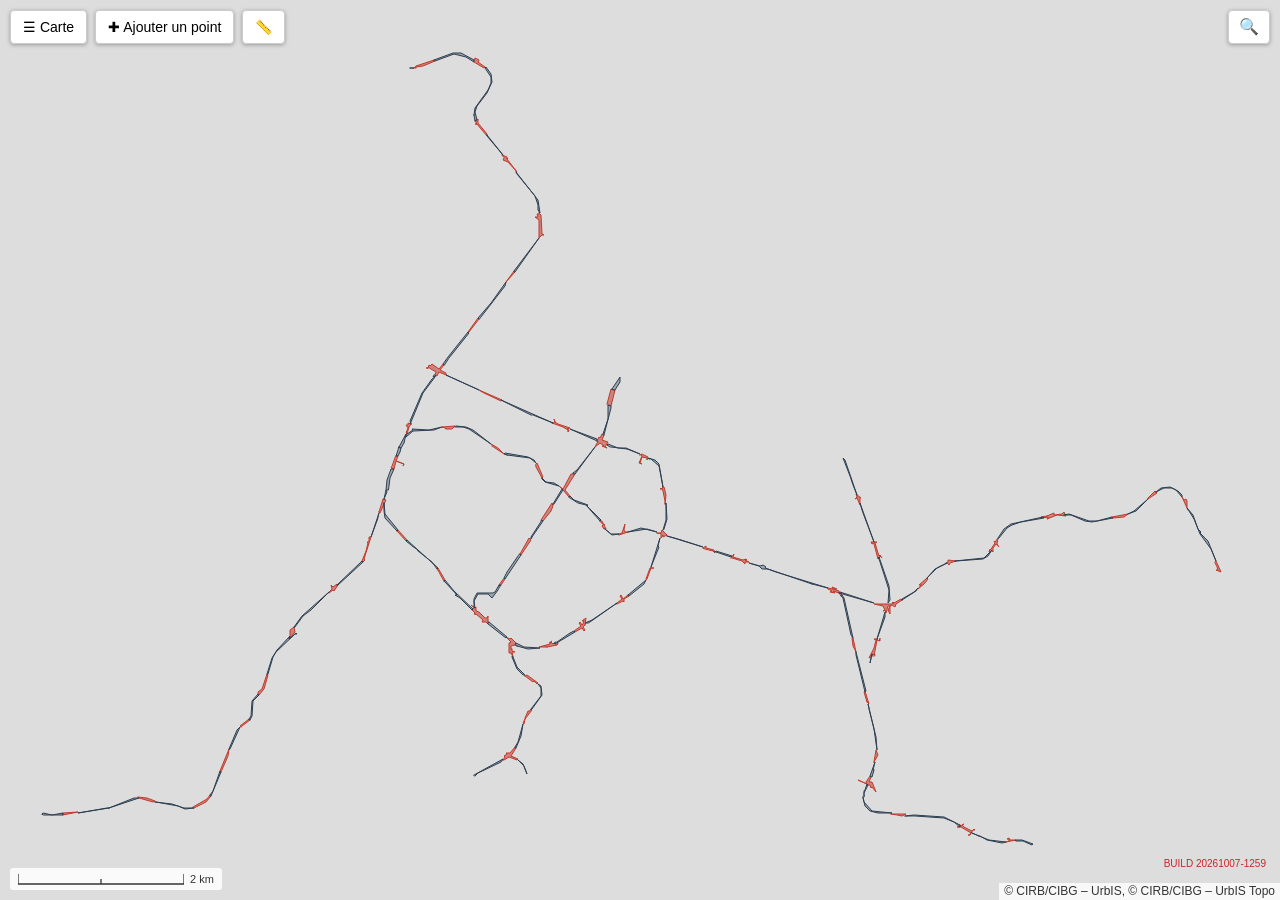
==== index.html @ cf0e4b1c "Configuration des services dans data/fonds-de-plan/ ; onglet « Données » ; README - data/fonds-de-pl" ====
<!DOCTYPE html>
<html lang="fr">
<head>
<meta charset="UTF-8" />
<meta name="viewport" content="width=device-width, initial-scale=1.0" />
<link rel="icon" href="data:," />
  <title>AMGT4CEM &ndash; Carte du réseau métro</title>

<link rel="stylesheet" href="./vendor/leaflet/leaflet.css" />
<link rel="stylesheet" href="./style.css" />
</head>
<body>

<div id="map"></div>

<!-- Barre d'outils principale -->
<div id="amgt-toolbar">
  <button id="amgt-menu-btn" class="amgt-btn" title="Fond de plan, couches, vue">
    ☰ Carte
  </button>
  <button id="amgt-add-point-btn" class="amgt-btn" title="Ajouter un point">
    ✚ Ajouter un point
  </button>
  <button id="amgt-measure-btn" class="amgt-btn" title="Mesurer un rayon : presser-glisser-relâcher">
    📏
  </button>
</div>

<!-- Sous "☰ Carte" (pas dans la barre d'outils, pour ne pas la faire
     déborder pendant l'affichage d'une mesure) : visible seulement le
     temps d'une mesure (measureTool.js, _hideDelayMs). -->
<button id="amgt-screenshot-btn" class="amgt-btn amgt-hidden" title="Enregistrer la capture de la mesure (image PNG)">
  💾
</button>

<!-- Menu : fond de plan, couches visibles, réinitialisation de la vue -->
<div id="amgt-map-menu" class="amgt-panel amgt-hidden">
  <h3>Fond de plan</h3>
  <button id="amgt-settings-btn" class="amgt-map-menu__settings-btn" title="Paramètres des sources de données">
    ⚙
  </button>
  <label class="amgt-radio-row">
    <input type="radio" name="amgt-basemap" value="urbis" checked /> UrbIS
  </label>
  <label class="amgt-radio-row">
    <input type="radio" name="amgt-basemap" value="bruciel" /> Orthophotos
  </label>

  <h3>Couches</h3>

  <div class="amgt-layer-row">
    <label class="amgt-checkbox-row">
      <input type="checkbox" id="amgt-layer-metro" checked /> Métro
    </label>
    <button type="button" class="amgt-opacity-toggle-btn" data-layer="metro" title="Régler l'opacité">
      <svg viewBox="0 0 16 16" width="16" height="16" aria-hidden="true">
        <line x1="1" y1="3" x2="15" y2="3" />
        <circle cx="5" cy="3" r="1.6" />
        <line x1="1" y1="8" x2="15" y2="8" />
        <circle cx="11" cy="8" r="1.6" />
        <line x1="1" y1="13" x2="15" y2="13" />
        <circle cx="7" cy="13" r="1.6" />
      </svg>
    </button>
  </div>
  <div class="amgt-opacity-slider-row amgt-hidden" data-layer="metro">
    <input type="range" min="0" max="100" value="100" class="amgt-opacity-slider" />
  </div>

  <div class="amgt-layer-row">
    <label class="amgt-checkbox-row">
      <input type="checkbox" id="amgt-layer-urbistopo" checked /> UrbIS Topo
    </label>
    <button type="button" class="amgt-opacity-toggle-btn" data-layer="urbistopo" title="Régler l'opacité">
      <svg viewBox="0 0 16 16" width="16" height="16" aria-hidden="true">
        <line x1="1" y1="3" x2="15" y2="3" />
        <circle cx="5" cy="3" r="1.6" />
        <line x1="1" y1="8" x2="15" y2="8" />
        <circle cx="11" cy="8" r="1.6" />
        <line x1="1" y1="13" x2="15" y2="13" />
        <circle cx="7" cy="13" r="1.6" />
      </svg>
    </button>
  </div>
  <div class="amgt-opacity-slider-row amgt-hidden" data-layer="urbistopo">
    <input type="range" min="0" max="100" value="100" class="amgt-opacity-slider" />
    <p class="amgt-topo-edit-hint">
      <a href="#" id="amgt-topo-edit-link">(modifier la sélection)</a>
    </p>
  </div>

  <div class="amgt-layer-row">
    <label class="amgt-checkbox-row">
      <input type="checkbox" id="amgt-layer-patrimoine" checked /> Plans patrimoine
    </label>
    <button type="button" class="amgt-opacity-toggle-btn" data-layer="patrimoine" title="Régler l'opacité">
      <svg viewBox="0 0 16 16" width="16" height="16" aria-hidden="true">
        <line x1="1" y1="3" x2="15" y2="3" />
        <circle cx="5" cy="3" r="1.6" />
        <line x1="1" y1="8" x2="15" y2="8" />
        <circle cx="11" cy="8" r="1.6" />
        <line x1="1" y1="13" x2="15" y2="13" />
        <circle cx="7" cy="13" r="1.6" />
      </svg>
    </button>
  </div>
  <div class="amgt-opacity-slider-row amgt-hidden" data-layer="patrimoine">
    <input type="range" min="0" max="100" value="100" class="amgt-opacity-slider" />
    <p class="amgt-topo-edit-hint">
      <a href="#" id="amgt-patrimoine-edit-link">(modifier la sélection)</a>
    </p>
  </div>

  <h3>Points métier</h3>

  <div class="amgt-layer-row">
    <label class="amgt-checkbox-row">
      <input type="checkbox" id="amgt-layer-points" checked /> Points métier
    </label>
    <button type="button" class="amgt-opacity-toggle-btn" data-layer="points" title="Régler l'opacité">
      <svg viewBox="0 0 16 16" width="16" height="16" aria-hidden="true">
        <line x1="1" y1="3" x2="15" y2="3" />
        <circle cx="5" cy="3" r="1.6" />
        <line x1="1" y1="8" x2="15" y2="8" />
        <circle cx="11" cy="8" r="1.6" />
        <line x1="1" y1="13" x2="15" y2="13" />
        <circle cx="7" cy="13" r="1.6" />
      </svg>
    </button>
  </div>
  <div class="amgt-opacity-slider-row amgt-hidden" data-layer="points">
    <input type="range" min="0" max="100" value="100" class="amgt-opacity-slider" />
  </div>

  <button id="amgt-reset-view-btn" class="amgt-link-btn" title="Revenir à l'emprise générale du réseau">
    ⤢ Réinitialiser la vue
  </button>
</div>

<!-- Fenêtre de paramètres (⚙), à onglets. Exclusive avec le menu ☰ Carte.
     Réservée aux administrateurs (mot de passe à venir, voir src/admin.js).
     Ce sont des paramètres GÉNÉRAUX : enregistrés sur le serveur, communs à
     tous les visiteurs — pas des réglages de l'appareil.
     1. Sources : adresses des services externes (UrbIS, orthophotos,
        géocodeur), à corriger si l'un d'eux change d'adresse.
     2. Serveur : communication avec le serveur d'enregistrement (relais).
     3. Données : modifications des données (nouveau shapefile,
        mode édition des étiquettes de planche). -->
<div id="amgt-settings-panel" class="amgt-hidden">
  <div class="amgt-tabs" role="tablist">
    <button type="button" class="amgt-tab amgt-tab--active" role="tab" data-tab="sources">Sources</button>
    <button type="button" class="amgt-tab" role="tab" data-tab="server">Serveur</button>
    <button type="button" class="amgt-tab" role="tab" data-tab="basemaps">Données</button>
  </div>

  <section class="amgt-tab-pane" data-pane="sources">
    <h3>Sources de données</h3>
    <p class="amgt-settings-hint">
      Paramètres généraux, enregistrés sur le serveur et communs à tous les
      visiteurs. À corriger uniquement si l'un de ces services externes change
      d'adresse.
    </p>

    <label class="amgt-settings-row">
      Fond UrbIS &mdash; URL du service WMS
      <input type="text" id="amgt-settings-urbis-url" />
    </label>
    <label class="amgt-settings-row">
      Fond UrbIS &mdash; nom de la couche
      <input type="text" id="amgt-settings-urbis-layers" />
    </label>
    <label class="amgt-settings-row">
      Orthophotos historiques (1935&ndash;1996) &mdash; URL du service WMS
      <input type="text" id="amgt-settings-bruciel-hist-url" />
    </label>
    <label class="amgt-settings-row">
      Orthophotos récentes (2004&ndash;2022) &mdash; URL du service WMS
      <input type="text" id="amgt-settings-bruciel-recent-url" />
    </label>
    <label class="amgt-settings-row">
      Orthophotos Flandre (2000&ndash;2025) &mdash; URL du service WMS
      <input type="text" id="amgt-settings-flandre-url" />
    </label>
    <label class="amgt-settings-row">
      Recherche d'adresses &mdash; URL du géocodeur
      <input type="text" id="amgt-settings-geocoder-url" />
    </label>

    <p id="amgt-settings-sources-status" class="amgt-settings-status" hidden></p>

    <div class="amgt-form-actions">
      <button id="amgt-settings-save" class="amgt-btn amgt-btn--primary">Enregistrer</button>
    </div>
  </section>

  <section class="amgt-tab-pane amgt-hidden" data-pane="server">
    <h3>Communication avec le serveur</h3>
    <p class="amgt-settings-hint">
      Paramètres généraux, enregistrés sur le serveur et communs à tous les
      visiteurs. Le serveur d'enregistrement (relais) écrit dans le dépôt les
      modifications faites dans l'application. Enregistrer ici envoie aussi
      les adresses de l'onglet Sources.
    </p>

    <label class="amgt-settings-row">
      Adresse du relais d'enregistrement
      <input type="text" id="amgt-settings-relay-url" placeholder="https://…workers.dev" autocomplete="off" />
    </label>
    <label class="amgt-settings-row">
      Code administrateur
      <input type="password" id="amgt-settings-admin-code" autocomplete="off" />
    </label>
    <p class="amgt-settings-hint">
      Le code administrateur n'est jamais enregistré : il n'est gardé que le
      temps de cet onglet du navigateur, pour s'identifier auprès du relais.
    </p>
    <p id="amgt-settings-relay-status" class="amgt-settings-status" hidden></p>

    <div class="amgt-form-actions">
      <button id="amgt-settings-relay-test" class="amgt-btn">Tester</button>
      <button id="amgt-settings-relay-save" class="amgt-btn amgt-btn--primary">Enregistrer</button>
    </div>
  </section>

  <section class="amgt-tab-pane amgt-hidden" data-pane="basemaps">
    <h3>Modifications des données</h3>
    <div class="amgt-settings-action">
      <button id="amgt-settings-edit-labels" class="amgt-btn amgt-btn--primary">✥ Mode édition</button>
      <p class="amgt-settings-hint">
        Affiche les couches « Plans d'ensemble » et « Numéros interstation » et
        active le mode édition des étiquettes (références de planche, numéros
        d'interstation) : survol = surbrillance, premier clic = sélection, second
        clic = modification. Le bouton « ✥ Mode édition » (en bas à droite)
        affiche l'aide et le suivi.
      </p>
    </div>

    <div class="amgt-settings-action">
      <button id="amgt-settings-load-shapefile" class="amgt-btn" disabled>Charger un nouveau shapefile…</button>
      <p class="amgt-settings-hint">À venir : remplacer les shapefiles de data/shapefile/ depuis l’application (nécessite l’enregistrement sur le serveur). Le chargement prendra <strong>un ou plusieurs fichiers du dossier</strong> du shapefile (.shp, .dbf, .shx, .prj, .cpg…), pas seulement le .shp.</p>
    </div>
  </section>
</div>

<!-- Recherche (station, tunnel, point métier) : remplace le contrôle de zoom
     Leaflet en haut à droite. Le zoom reste possible à la molette, au
     pincement et au double-clic. -->
<div id="amgt-search-box">
  <button id="amgt-search-toggle" class="amgt-btn amgt-btn--icon" title="Rechercher une station, un tunnel ou un point">
    🔍
  </button>
  <div id="amgt-search-panel" class="amgt-hidden">
    <input type="text" id="amgt-search-input" placeholder="Station, tunnel, point..." autocomplete="off" />
    <ul id="amgt-search-results"></ul>
  </div>
</div>

<!-- Échec de chargement des données (ex. ouverture en file:// sans serveur HTTP) : message rempli par app.js -->
<div id="amgt-load-error" class="amgt-banner amgt-hidden"></div>

<!-- Navigation temporelle orthophotos (visible uniquement quand ce fond est actif) -->
<div id="amgt-year-slider-bar" class="amgt-hidden">
  <button id="amgt-year-prev" class="amgt-chevron-btn" title="Année accessible précédente">‹</button>
  <button id="amgt-bruciel-year-label" type="button" disabled>&hellip;</button>
  <!-- Logo de l'entité dont l'orthophoto est affichée (voir mapMenu.js) -->
  <img id="amgt-source-logo" class="amgt-hidden" width="22" height="22" alt="" />
  <button id="amgt-year-next" class="amgt-chevron-btn" title="Année accessible suivante">›</button>
  <button id="amgt-year-latest" class="amgt-chevron-btn" title="Revenir à l'année la plus récente accessible">⏭</button>
</div>

<!-- Formulaire de création d'un point métier -->
<div id="amgt-point-form" class="amgt-hidden">
  <h3>Nouveau point</h3>
  <div class="amgt-form-row">
    <span>X Lambert :</span> <span id="amgt-form-x">-</span>
  </div>
  <div class="amgt-form-row">
    <span>Y Lambert :</span> <span id="amgt-form-y">-</span>
  </div>
  <div class="amgt-form-row">
    <label for="amgt-form-type">Type</label>
    <input type="text" id="amgt-form-type" placeholder="ex : ouvrage, défaut, capteur..." />
  </div>
  <div class="amgt-form-row">
    <label for="amgt-form-label">Libellé</label>
    <input type="text" id="amgt-form-label" placeholder="Nom / description courte" />
  </div>
  <div class="amgt-form-actions">
    <button id="amgt-form-cancel" class="amgt-btn">Annuler</button>
    <button id="amgt-form-confirm" class="amgt-btn amgt-btn--primary">Enregistrer</button>
  </div>
</div>

<!-- Sélecteur plein écran du catalogue UrbIS Topo (grouper par thème + recherche) -->
<div id="amgt-topo-picker" class="amgt-hidden amgt-fs-picker">
  <div class="amgt-fs-picker-header">
    <h2>Objets UrbIS Topo à afficher</h2>
    <div class="amgt-fs-picker-header-actions">
      <button id="amgt-topo-picker-save-default" class="amgt-btn amgt-btn--icon" title="Enregistrer mes préférences (sélection locale, propre à cet appareil)">
        💾
      </button>
      <button id="amgt-topo-picker-close" class="amgt-btn" title="Retour à la carte">✕ Fermer</button>
    </div>
  </div>
  <input
    type="text"
    id="amgt-topo-picker-search"
    class="amgt-fs-picker-search"
    placeholder="Rechercher un type d'objet..."
    autocomplete="off"
  />
  <div id="amgt-topo-picker-content" class="amgt-fs-picker-content"></div>
  <div id="amgt-topo-picker-default-bar"></div>
</div>

<!-- Sélecteur plein écran des couches "Plans patrimoine" (mêmes classes que
     le sélecteur UrbIS Topo ci-dessus, sans recherche : peu d'entrées) -->
<div id="amgt-patrimoine-picker" class="amgt-hidden amgt-fs-picker">
  <div class="amgt-fs-picker-header">
    <h2>Plans patrimoine à afficher</h2>
    <div class="amgt-fs-picker-header-actions">
      <button id="amgt-patrimoine-picker-save-default" class="amgt-btn amgt-btn--icon" title="Enregistrer mes préférences (sélection locale, propre à cet appareil)">
        💾
      </button>
      <button id="amgt-patrimoine-picker-close" class="amgt-btn" title="Retour à la carte">✕ Fermer</button>
    </div>
  </div>
  <div id="amgt-patrimoine-picker-content" class="amgt-fs-picker-content"></div>
  <div id="amgt-patrimoine-picker-default-bar"></div>
</div>

<script src="./vendor/leaflet/leaflet.js"></script>
<script src="./vendor/proj4/proj4.js"></script>
<script src="./vendor/proj4leaflet/proj4leaflet.js"></script>
<script src="./vendor/html2canvas/html2canvas.min.js"></script>

<script src="./config.js"></script>
<script src="./src/buildInfo.js"></script>
<script src="./catalogues/urbis-topo.js"></script>
<script src="./catalogues/plans-patrimoine.js"></script>
<script src="./src/admin.js"></script>
<script src="./src/services.js"></script>
<script src="./src/layerOpacityStore.js"></script>
<script src="./src/crs.js"></script>
<script src="./src/shpLoader.js"></script>
<script src="./src/referentiel.js"></script>
<script src="./src/scaledText.js"></script>
<script src="./src/peLabelAnchors.js"></script>
<script src="./src/interstation.js"></script>
<script src="./src/metroLayer.js"></script>
<script src="./src/pointsStore.js"></script>
<script src="./src/pointsLayer.js"></script>
<script src="./src/selectionStore.js"></script>
<script src="./src/pickerDefaultBar.js"></script>
<script src="./src/urbisTopoSelectionStore.js"></script>
<script src="./src/urbisTopoLayer.js"></script>
<script src="./src/urbisTopoPicker.js"></script>
<script src="./src/patrimoineSelectionStore.js"></script>
<script src="./src/patrimoineLayer.js"></script>
<script src="./src/patrimoinePicker.js"></script>
<script src="./src/addPointTool.js"></script>
<script src="./src/measureTool.js"></script>
<script src="./src/screenshotTool.js"></script>
<script src="./src/scaleControl.js"></script>
<script src="./src/buildInfoControl.js"></script>
<script src="./src/creditsLayout.js"></script>
<script src="./src/basemap.js"></script>
<script src="./src/mapMenu.js"></script>
<script src="./src/settingsPanel.js"></script>
<script src="./src/searchTool.js"></script>
<script src="./src/app.js"></script>
</body>
</html>
---- vendor/leaflet/leaflet.css ----
/* required styles */

.leaflet-pane,
.leaflet-tile,
.leaflet-marker-icon,
.leaflet-marker-shadow,
.leaflet-tile-container,
.leaflet-pane > svg,
.leaflet-pane > canvas,
.leaflet-zoom-box,
.leaflet-image-layer,
.leaflet-layer {
	position: absolute;
	left: 0;
	top: 0;
	}
.leaflet-container {
	overflow: hidden;
	}
.leaflet-tile,
.leaflet-marker-icon,
.leaflet-marker-shadow {
	-webkit-user-select: none;
	   -moz-user-select: none;
	        user-select: none;
	  -webkit-user-drag: none;
	}
/* Prevents IE11 from highlighting tiles in blue */
.leaflet-tile::selection {
	background: transparent;
}
/* Safari renders non-retina tile on retina better with this, but Chrome is worse */
.leaflet-safari .leaflet-tile {
	image-rendering: -webkit-optimize-contrast;
	}
/* hack that prevents hw layers "stretching" when loading new tiles */
.leaflet-safari .leaflet-tile-container {
	width: 1600px;
	height: 1600px;
	-webkit-transform-origin: 0 0;
	}
.leaflet-marker-icon,
.leaflet-marker-shadow {
	display: block;
	}
/* .leaflet-container svg: reset svg max-width decleration shipped in Joomla! (joomla.org) 3.x */
/* .leaflet-container img: map is broken in FF if you have max-width: 100% on tiles */
.leaflet-container .leaflet-overlay-pane svg {
	max-width: none !important;
	max-height: none !important;
	}
.leaflet-container .leaflet-marker-pane img,
.leaflet-container .leaflet-shadow-pane img,
.leaflet-container .leaflet-tile-pane img,
.leaflet-container img.leaflet-image-layer,
.leaflet-container .leaflet-tile {
	max-width: none !important;
	max-height: none !important;
	width: auto;
	padding: 0;
	}

.leaflet-container img.leaflet-tile {
	/* See: https://bugs.chromium.org/p/chromium/issues/detail?id=600120 */
	mix-blend-mode: plus-lighter;
}

.leaflet-container.leaflet-touch-zoom {
	-ms-touch-action: pan-x pan-y;
	touch-action: pan-x pan-y;
	}
.leaflet-container.leaflet-touch-drag {
	-ms-touch-action: pinch-zoom;
	/* Fallback for FF which doesn't support pinch-zoom */
	touch-action: none;
	touch-action: pinch-zoom;
}
.leaflet-container.leaflet-touch-drag.leaflet-touch-zoom {
	-ms-touch-action: none;
	touch-action: none;
}
.leaflet-container {
	-webkit-tap-highlight-color: transparent;
}
.leaflet-container a {
	-webkit-tap-highlight-color: rgba(51, 181, 229, 0.4);
}
.leaflet-tile {
	filter: inherit;
	visibility: hidden;
	}
.leaflet-tile-loaded {
	visibility: inherit;
	}
.leaflet-zoom-box {
	width: 0;
	height: 0;
	-moz-box-sizing: border-box;
	     box-sizing: border-box;
	z-index: 800;
	}
/* workaround for https://bugzilla.mozilla.org/show_bug.cgi?id=888319 */
.leaflet-overlay-pane svg {
	-moz-user-select: none;
	}

.leaflet-pane         { z-index: 400; }

.leaflet-tile-pane    { z-index: 200; }
.leaflet-overlay-pane { z-index: 400; }
.leaflet-shadow-pane  { z-index: 500; }
.leaflet-marker-pane  { z-index: 600; }
.leaflet-tooltip-pane   { z-index: 650; }
.leaflet-popup-pane   { z-index: 700; }

.leaflet-map-pane canvas { z-index: 100; }
.leaflet-map-pane svg    { z-index: 200; }

.leaflet-vml-shape {
	width: 1px;
	height: 1px;
	}
.lvml {
	behavior: url(#default#VML);
	display: inline-block;
	position: absolute;
	}


/* control positioning */

.leaflet-control {
	position: relative;
	z-index: 800;
	pointer-events: visiblePainted; /* IE 9-10 doesn't have auto */
	pointer-events: auto;
	}
.leaflet-top,
.leaflet-bottom {
	position: absolute;
	z-index: 1000;
	pointer-events: none;
	}
.leaflet-top {
	top: 0;
	}
.leaflet-right {
	right: 0;
	}
.leaflet-bottom {
	bottom: 0;
	}
.leaflet-left {
	left: 0;
	}
.leaflet-control {
	float: left;
	clear: both;
	}
.leaflet-right .leaflet-control {
	float: right;
	}
.leaflet-top .leaflet-control {
	margin-top: 10px;
	}
.leaflet-bottom .leaflet-control {
	margin-bottom: 10px;
	}
.leaflet-left .leaflet-control {
	margin-left: 10px;
	}
.leaflet-right .leaflet-control {
	margin-right: 10px;
	}


/* zoom and fade animations */

.leaflet-fade-anim .leaflet-popup {
	opacity: 0;
	-webkit-transition: opacity 0.2s linear;
	   -moz-transition: opacity 0.2s linear;
	        transition: opacity 0.2s linear;
	}
.leaflet-fade-anim .leaflet-map-pane .leaflet-popup {
	opacity: 1;
	}
.leaflet-zoom-animated {
	-webkit-transform-origin: 0 0;
	    -ms-transform-origin: 0 0;
	        transform-origin: 0 0;
	}
svg.leaflet-zoom-animated {
	will-change: transform;
}

.leaflet-zoom-anim .leaflet-zoom-animated {
	-webkit-transition: -webkit-transform 0.25s cubic-bezier(0,0,0.25,1);
	   -moz-transition:    -moz-transform 0.25s cubic-bezier(0,0,0.25,1);
	        transition:         transform 0.25s cubic-bezier(0,0,0.25,1);
	}
.leaflet-zoom-anim .leaflet-tile,
.leaflet-pan-anim .leaflet-tile {
	-webkit-transition: none;
	   -moz-transition: none;
	        transition: none;
	}

.leaflet-zoom-anim .leaflet-zoom-hide {
	visibility: hidden;
	}


/* cursors */

.leaflet-interactive {
	cursor: pointer;
	}
.leaflet-grab {
	cursor: -webkit-grab;
	cursor:    -moz-grab;
	cursor:         grab;
	}
.leaflet-crosshair,
.leaflet-crosshair .leaflet-interactive {
	cursor: crosshair;
	}
.leaflet-popup-pane,
.leaflet-control {
	cursor: auto;
	}
.leaflet-dragging .leaflet-grab,
.leaflet-dragging .leaflet-grab .leaflet-interactive,
.leaflet-dragging .leaflet-marker-draggable {
	cursor: move;
	cursor: -webkit-grabbing;
	cursor:    -moz-grabbing;
	cursor:         grabbing;
	}

/* marker & overlays interactivity */
.leaflet-marker-icon,
.leaflet-marker-shadow,
.leaflet-image-layer,
.leaflet-pane > svg path,
.leaflet-tile-container {
	pointer-events: none;
	}

.leaflet-marker-icon.leaflet-interactive,
.leaflet-image-layer.leaflet-interactive,
.leaflet-pane > svg path.leaflet-interactive,
svg.leaflet-image-layer.leaflet-interactive path {
	pointer-events: visiblePainted; /* IE 9-10 doesn't have auto */
	pointer-events: auto;
	}

/* visual tweaks */

.leaflet-container {
	background: #ddd;
	outline-offset: 1px;
	}
.leaflet-container a {
	color: #0078A8;
	}
.leaflet-zoom-box {
	border: 2px dotted #38f;
	background: rgba(255,255,255,0.5);
	}


/* general typography */
.leaflet-container {
	font-family: "Helvetica Neue", Arial, Helvetica, sans-serif;
	font-size: 12px;
	font-size: 0.75rem;
	line-height: 1.5;
	}


/* general toolbar styles */

.leaflet-bar {
	box-shadow: 0 1px 5px rgba(0,0,0,0.65);
	border-radius: 4px;
	}
.leaflet-bar a {
	background-color: #fff;
	border-bottom: 1px solid #ccc;
	width: 26px;
	height: 26px;
	line-height: 26px;
	display: block;
	text-align: center;
	text-decoration: none;
	color: black;
	}
.leaflet-bar a,
.leaflet-control-layers-toggle {
	background-position: 50% 50%;
	background-repeat: no-repeat;
	display: block;
	}
.leaflet-bar a:hover,
.leaflet-bar a:focus {
	background-color: #f4f4f4;
	}
.leaflet-bar a:first-child {
	border-top-left-radius: 4px;
	border-top-right-radius: 4px;
	}
.leaflet-bar a:last-child {
	border-bottom-left-radius: 4px;
	border-bottom-right-radius: 4px;
	border-bottom: none;
	}
.leaflet-bar a.leaflet-disabled {
	cursor: default;
	background-color: #f4f4f4;
	color: #bbb;
	}

.leaflet-touch .leaflet-bar a {
	width: 30px;
	height: 30px;
	line-height: 30px;
	}
.leaflet-touch .leaflet-bar a:first-child {
	border-top-left-radius: 2px;
	border-top-right-radius: 2px;
	}
.leaflet-touch .leaflet-bar a:last-child {
	border-bottom-left-radius: 2px;
	border-bottom-right-radius: 2px;
	}

/* zoom control */

.leaflet-control-zoom-in,
.leaflet-control-zoom-out {
	font: bold 18px 'Lucida Console', Monaco, monospace;
	text-indent: 1px;
	}

.leaflet-touch .leaflet-control-zoom-in, .leaflet-touch .leaflet-control-zoom-out  {
	font-size: 22px;
	}


/* layers control */

.leaflet-control-layers {
	box-shadow: 0 1px 5px rgba(0,0,0,0.4);
	background: #fff;
	border-radius: 5px;
	}
.leaflet-control-layers-toggle {
	background-image: url(images/layers.png);
	width: 36px;
	height: 36px;
	}
.leaflet-retina .leaflet-control-layers-toggle {
	background-image: url(images/layers-2x.png);
	background-size: 26px 26px;
	}
.leaflet-touch .leaflet-control-layers-toggle {
	width: 44px;
	height: 44px;
	}
.leaflet-control-layers .leaflet-control-layers-list,
.leaflet-control-layers-expanded .leaflet-control-layers-toggle {
	display: none;
	}
.leaflet-control-layers-expanded .leaflet-control-layers-list {
	display: block;
	position: relative;
	}
.leaflet-control-layers-expanded {
	padding: 6px 10px 6px 6px;
	color: #333;
	background: #fff;
	}
.leaflet-control-layers-scrollbar {
	overflow-y: scroll;
	overflow-x: hidden;
	padding-right: 5px;
	}
.leaflet-control-layers-selector {
	margin-top: 2px;
	position: relative;
	top: 1px;
	}
.leaflet-control-layers label {
	display: block;
	font-size: 13px;
	font-size: 1.08333em;
	}
.leaflet-control-layers-separator {
	height: 0;
	border-top: 1px solid #ddd;
	margin: 5px -10px 5px -6px;
	}

/* Default icon URLs */
.leaflet-default-icon-path { /* used only in path-guessing heuristic, see L.Icon.Default */
	background-image: url(images/marker-icon.png);
	}


/* attribution and scale controls */

.leaflet-container .leaflet-control-attribution {
	background: #fff;
	background: rgba(255, 255, 255, 0.8);
	margin: 0;
	}
.leaflet-control-attribution,
.leaflet-control-scale-line {
	padding: 0 5px;
	color: #333;
	line-height: 1.4;
	}
.leaflet-control-attribution a {
	text-decoration: none;
	}
.leaflet-control-attribution a:hover,
.leaflet-control-attribution a:focus {
	text-decoration: underline;
	}
.leaflet-attribution-flag {
	display: inline !important;
	vertical-align: baseline !important;
	width: 1em;
	height: 0.6669em;
	}
.leaflet-left .leaflet-control-scale {
	margin-left: 5px;
	}
.leaflet-bottom .leaflet-control-scale {
	margin-bottom: 5px;
	}
.leaflet-control-scale-line {
	border: 2px solid #777;
	border-top: none;
	line-height: 1.1;
	padding: 2px 5px 1px;
	white-space: nowrap;
	-moz-box-sizing: border-box;
	     box-sizing: border-box;
	background: rgba(255, 255, 255, 0.8);
	text-shadow: 1px 1px #fff;
	}
.leaflet-control-scale-line:not(:first-child) {
	border-top: 2px solid #777;
	border-bottom: none;
	margin-top: -2px;
	}
.leaflet-control-scale-line:not(:first-child):not(:last-child) {
	border-bottom: 2px solid #777;
	}

.leaflet-touch .leaflet-control-attribution,
.leaflet-touch .leaflet-control-layers,
.leaflet-touch .leaflet-bar {
	box-shadow: none;
	}
.leaflet-touch .leaflet-control-layers,
.leaflet-touch .leaflet-bar {
	border: 2px solid rgba(0,0,0,0.2);
	background-clip: padding-box;
	}


/* popup */

.leaflet-popup {
	position: absolute;
	text-align: center;
	margin-bottom: 20px;
	}
.leaflet-popup-content-wrapper {
	padding: 1px;
	text-align: left;
	border-radius: 12px;
	}
.leaflet-popup-content {
	margin: 13px 24px 13px 20px;
	line-height: 1.3;
	font-size: 13px;
	font-size: 1.08333em;
	min-height: 1px;
	}
.leaflet-popup-content p {
	margin: 17px 0;
	margin: 1.3em 0;
	}
.leaflet-popup-tip-container {
	width: 40px;
	height: 20px;
	position: absolute;
	left: 50%;
	margin-top: -1px;
	margin-left: -20px;
	overflow: hidden;
	pointer-events: none;
	}
.leaflet-popup-tip {
	width: 17px;
	height: 17px;
	padding: 1px;

	margin: -10px auto 0;
	pointer-events: auto;

	-webkit-transform: rotate(45deg);
	   -moz-transform: rotate(45deg);
	    -ms-transform: rotate(45deg);
	        transform: rotate(45deg);
	}
.leaflet-popup-content-wrapper,
.leaflet-popup-tip {
	background: white;
	color: #333;
	box-shadow: 0 3px 14px rgba(0,0,0,0.4);
	}
.leaflet-container a.leaflet-popup-close-button {
	position: absolute;
	top: 0;
	right: 0;
	border: none;
	text-align: center;
	width: 24px;
	height: 24px;
	font: 16px/24px Tahoma, Verdana, sans-serif;
	color: #757575;
	text-decoration: none;
	background: transparent;
	}
.leaflet-container a.leaflet-popup-close-button:hover,
.leaflet-container a.leaflet-popup-close-button:focus {
	color: #585858;
	}
.leaflet-popup-scrolled {
	overflow: auto;
	}

.leaflet-oldie .leaflet-popup-content-wrapper {
	-ms-zoom: 1;
	}
.leaflet-oldie .leaflet-popup-tip {
	width: 24px;
	margin: 0 auto;

	-ms-filter: "progid:DXImageTransform.Microsoft.Matrix(M11=0.70710678, M12=0.70710678, M21=-0.70710678, M22=0.70710678)";
	filter: progid:DXImageTransform.Microsoft.Matrix(M11=0.70710678, M12=0.70710678, M21=-0.70710678, M22=0.70710678);
	}

.leaflet-oldie .leaflet-control-zoom,
.leaflet-oldie .leaflet-control-layers,
.leaflet-oldie .leaflet-popup-content-wrapper,
.leaflet-oldie .leaflet-popup-tip {
	border: 1px solid #999;
	}


/* div icon */

.leaflet-div-icon {
	background: #fff;
	border: 1px solid #666;
	}


/* Tooltip */
/* Base styles for the element that has a tooltip */
.leaflet-tooltip {
	position: absolute;
	padding: 6px;
	background-color: #fff;
	border: 1px solid #fff;
	border-radius: 3px;
	color: #222;
	white-space: nowrap;
	-webkit-user-select: none;
	-moz-user-select: none;
	-ms-user-select: none;
	user-select: none;
	pointer-events: none;
	box-shadow: 0 1px 3px rgba(0,0,0,0.4);
	}
.leaflet-tooltip.leaflet-interactive {
	cursor: pointer;
	pointer-events: auto;
	}
.leaflet-tooltip-top:before,
.leaflet-tooltip-bottom:before,
.leaflet-tooltip-left:before,
.leaflet-tooltip-right:before {
	position: absolute;
	pointer-events: none;
	border: 6px solid transparent;
	background: transparent;
	content: "";
	}

/* Directions */

.leaflet-tooltip-bottom {
	margin-top: 6px;
}
.leaflet-tooltip-top {
	margin-top: -6px;
}
.leaflet-tooltip-bottom:before,
.leaflet-tooltip-top:before {
	left: 50%;
	margin-left: -6px;
	}
.leaflet-tooltip-top:before {
	bottom: 0;
	margin-bottom: -12px;
	border-top-color: #fff;
	}
.leaflet-tooltip-bottom:before {
	top: 0;
	margin-top: -12px;
	margin-left: -6px;
	border-bottom-color: #fff;
	}
.leaflet-tooltip-left {
	margin-left: -6px;
}
.leaflet-tooltip-right {
	margin-left: 6px;
}
.leaflet-tooltip-left:before,
.leaflet-tooltip-right:before {
	top: 50%;
	margin-top: -6px;
	}
.leaflet-tooltip-left:before {
	right: 0;
	margin-right: -12px;
	border-left-color: #fff;
	}
.leaflet-tooltip-right:before {
	left: 0;
	margin-left: -12px;
	border-right-color: #fff;
	}

/* Printing */

@media print {
	/* Prevent printers from removing background-images of controls. */
	.leaflet-control {
		-webkit-print-color-adjust: exact;
		print-color-adjust: exact;
		}
	}
---- style.css ----
html, body {
  margin: 0;
  padding: 0;
  height: 100%;
  font-family: system-ui, -apple-system, "Segoe UI", sans-serif;
}

#map {
  position: absolute;
  inset: 0;
  z-index: 0;
}

.amgt-hidden {
  display: none !important;
}

/* --- Barre d'outils --- */
#amgt-toolbar {
  position: absolute;
  top: 10px;
  left: 10px;
  z-index: 1000;
  display: flex;
  flex-wrap: wrap;
  gap: 8px;
  max-width: calc(100vw - 20px);
}

.amgt-btn {
  background: #ffffff;
  border: 1px solid #ccc;
  border-radius: 4px;
  padding: 8px 12px;
  font-size: 14px;
  cursor: pointer;
  box-shadow: 0 1px 4px rgba(0,0,0,0.3);
  white-space: nowrap;
}

.amgt-btn:hover {
  background: #f0f0f0;
}

.amgt-btn--active {
  background: #2c3e50;
  color: #fff;
}

.amgt-btn--primary {
  background: #2c7a3d;
  color: #fff;
  border-color: #2c7a3d;
}

/* --- Bouton "💾" (screenshotTool.js) --- */
/* Sous "☰ Carte" (1er bouton de la barre d'outils), pas dans la barre
   elle-même : elle n'apparaît/disparaît qu'avec une mesure en cours, la
   loger dans la barre l'aurait fait défiler les autres boutons. */
#amgt-screenshot-btn {
  position: absolute;
  top: 52px;
  left: 10px;
  z-index: 1000;
}

/* --- Recherche (remplace le contrôle de zoom, haut droite) --- */
#amgt-search-box {
  position: absolute;
  top: 10px;
  right: 10px;
  z-index: 1000;
}

.amgt-btn--icon {
  padding: 8px 10px;
  font-size: 16px;
  line-height: 1;
}

#amgt-search-panel {
  position: absolute;
  top: 44px;
  right: 0;
  width: 240px;
  background: #fff;
  border-radius: 6px;
  box-shadow: 0 2px 10px rgba(0,0,0,0.35);
  padding: 8px;
}

#amgt-search-input {
  width: 100%;
  box-sizing: border-box;
  padding: 7px 8px;
  font-size: 14px;
  border: 1px solid #ccc;
  border-radius: 4px;
}

#amgt-search-results {
  list-style: none;
  margin: 6px 0 0;
  padding: 0;
  max-height: 260px;
  overflow-y: auto;
}

.amgt-search-result {
  display: flex;
  align-items: center;
  gap: 8px;
  padding: 6px 4px;
  font-size: 13px;
  cursor: pointer;
  border-radius: 4px;
}

.amgt-search-result:hover {
  background: #f0f0f0;
}

.amgt-search-kind {
  flex-shrink: 0;
  font-size: 10px;
  text-transform: uppercase;
  letter-spacing: 0.02em;
  padding: 2px 6px;
  border-radius: 3px;
  color: #fff;
  background: #999;
}

.amgt-search-kind--station { background: #c0392b; }
.amgt-search-kind--tunnel { background: #2c3e50; }
.amgt-search-kind--planche { background: #b8860b; }
.amgt-search-kind--point { background: #1565c0; }
.amgt-search-kind--address { background: #6a1b9a; }

.amgt-search-label {
  overflow: hidden;
  text-overflow: ellipsis;
  white-space: nowrap;
}

.amgt-search-empty {
  padding: 6px 4px;
  font-size: 13px;
  color: #888;
}

/* --- Menu carte (fond de plan, couches, réinitialisation) --- */
#amgt-map-menu {
  position: absolute;
  top: 96px;
  left: 10px;
  z-index: 1000;
  background: #fff;
  border-radius: 6px;
  padding: 10px 14px 14px;
  box-shadow: 0 2px 10px rgba(0,0,0,0.35);
  width: 220px;
  max-height: 75vh;
  overflow-y: auto;
}

#amgt-map-menu h3 {
  margin: 12px 0 4px;
  font-size: 11px;
  text-transform: uppercase;
  letter-spacing: 0.03em;
  color: #777;
}

#amgt-map-menu h3:first-of-type {
  margin-top: 0;
}

.amgt-map-menu__settings-btn {
  position: absolute;
  top: 10px;
  right: 12px;
  background: none;
  border: none;
  font-size: 17px;
  line-height: 1;
  padding: 3px 5px;
  cursor: pointer;
  color: #666;
  border-radius: 4px;
}

.amgt-map-menu__settings-btn:hover {
  background: #f0f0f0;
  color: #333;
}

.amgt-radio-row,
.amgt-checkbox-row {
  display: flex;
  align-items: center;
  gap: 8px;
  font-size: 14px;
  padding: 5px 0;
  cursor: pointer;
}

/* --- Ligne de couche (case + icône réglage d'opacité) --- */
.amgt-layer-row {
  display: flex;
  align-items: center;
  justify-content: space-between;
  gap: 8px;
}

.amgt-layer-row .amgt-checkbox-row {
  flex: 1;
  min-width: 0;
}

.amgt-opacity-toggle-btn {
  flex-shrink: 0;
  background: none;
  border: none;
  padding: 4px;
  color: #888;
  cursor: pointer;
  border-radius: 4px;
  line-height: 0;
}

.amgt-opacity-toggle-btn:hover {
  background: #f0f0f0;
  color: #333;
}

.amgt-opacity-toggle-btn svg {
  stroke: currentColor;
  stroke-width: 1.6;
  stroke-linecap: round;
  fill: none;
}

.amgt-opacity-toggle-btn svg circle {
  fill: currentColor;
  stroke: none;
}

.amgt-opacity-slider-row {
  padding: 2px 0 8px 4px;
}

.amgt-opacity-slider {
  width: 100%;
  box-sizing: border-box;
}

.amgt-topo-color-dot {
  display: inline-block;
  width: 10px;
  height: 10px;
  border-radius: 50%;
  flex-shrink: 0;
  background: transparent;
}

.amgt-topo-edit-hint {
  margin: 6px 0 0;
  font-size: 12px;
}

#amgt-topo-edit-link {
  color: #1565c0;
}

/* --- Sélecteur plein écran (catalogue UrbIS Topo, Plans patrimoine...) ---
   Classes partagées par tous les sélecteurs plein écran de l'application. */
.amgt-fs-picker {
  position: fixed;
  inset: 0;
  z-index: 2000;
  background: #fff;
  display: flex;
  flex-direction: column;
  padding: 14px 16px;
  box-sizing: border-box;
}

.amgt-fs-picker-header {
  display: flex;
  align-items: center;
  justify-content: space-between;
  gap: 10px;
  margin-bottom: 12px;
}

.amgt-fs-picker-header h2 {
  font-size: 16px;
  margin: 0;
}

.amgt-fs-picker-header-actions {
  display: flex;
  align-items: center;
  gap: 8px;
  flex-shrink: 0;
}

.amgt-fs-picker-search {
  width: 100%;
  box-sizing: border-box;
  padding: 8px 10px;
  font-size: 14px;
  border: 1px solid #ccc;
  border-radius: 4px;
  margin-bottom: 10px;
  flex-shrink: 0;
}

.amgt-fs-picker-content {
  overflow-y: auto;
  flex: 1;
}

.amgt-topo-theme {
  margin-bottom: 16px;
}

.amgt-topo-theme-heading {
  display: flex;
  align-items: center;
  gap: 8px;
  margin: 0 0 4px;
  padding-bottom: 4px;
  border-bottom: 1px solid #eee;
}

.amgt-topo-theme-heading h4 {
  margin: 0;
  font-size: 12px;
  text-transform: uppercase;
  letter-spacing: 0.03em;
  color: #777;
}

.amgt-link-btn {
  display: block;
  margin-top: 14px;
  background: none;
  border: none;
  padding: 0;
  color: #1565c0;
  text-decoration: underline;
  font-size: 13px;
  text-align: left;
  cursor: pointer;
}

.amgt-link-btn:hover {
  color: #0d47a1;
}

/* --- Panneau paramètres (URLs des services externes) --- */
#amgt-settings-panel {
  position: absolute;
  top: 96px;
  left: 10px;
  z-index: 1000;
  background: #fff;
  border-radius: 6px;
  padding: 10px 14px 14px;
  box-shadow: 0 2px 10px rgba(0,0,0,0.35);
  width: 300px;
  max-width: calc(100vw - 20px);
  max-height: 75vh;
  overflow-y: auto;
}

#amgt-settings-panel h3 {
  margin: 0 0 4px;
  font-size: 11px;
  text-transform: uppercase;
  letter-spacing: 0.03em;
  color: #777;
}

.amgt-settings-hint {
  margin: 0 0 10px;
  font-size: 12px;
  color: #888;
}

.amgt-settings-row {
  display: flex;
  flex-direction: column;
  gap: 3px;
  font-size: 12px;
  margin-bottom: 8px;
}

.amgt-settings-row input {
  padding: 5px 6px;
  font-size: 12px;
  border: 1px solid #ccc;
  border-radius: 3px;
  box-sizing: border-box;
}

/* Onglets de la fenêtre de paramètres. Trois onglets courts : tiennent sur un téléphone. */
.amgt-tabs {
  display: flex;
  gap: 2px;
  margin: 0 -14px 10px;
  padding: 0 10px;
  border-bottom: 1px solid #ddd;
}

.amgt-tab {
  flex: 1 1 auto;
  padding: 8px 6px 7px;
  font-size: 13px;
  color: #666;
  background: none;
  border: none;
  border-bottom: 3px solid transparent;
  cursor: pointer;
}

.amgt-tab:hover {
  color: #222;
}

.amgt-tab--active {
  color: #1565c0;
  font-weight: 600;
  border-bottom-color: #1565c0;
}

.amgt-settings-status {
  margin: 0 0 8px;
  padding: 5px 7px;
  font-size: 12px;
  border-radius: 4px;
  background: #eef3fb;
  color: #234;
}

.amgt-settings-status--ok {
  background: #e6f4e6;
  color: #1d5e1d;
}

.amgt-settings-status--error {
  background: #fde8e4;
  color: #8a1f11;
}

.amgt-settings-action {
  margin-bottom: 14px;
}

.amgt-settings-action .amgt-settings-hint {
  margin: 4px 0 0;
}

/* --- Bannières d'information --- */
/* Placée sous la barre d'outils (jamais superposée) : celle-ci peut passer
   sur deux lignes sur un petit écran, la bannière descend donc assez bas. */
.amgt-banner {
  position: absolute;
  top: 96px;
  left: 50%;
  transform: translateX(-50%);
  z-index: 999;
  background: #fff8e1;
  border: 1px solid #e0b400;
  border-radius: 4px;
  padding: 8px 14px;
  font-size: 13px;
  max-width: min(90%, 360px);
  text-align: center;
  box-shadow: 0 1px 4px rgba(0,0,0,0.3);
}

#amgt-load-error {
  max-width: min(90%, 520px);
  background: #fdecea;
  border-color: #c0392b;
}

/* --- Navigation temporelle orthophotos --- */
/* Placée juste au-dessus de l'affichage des coordonnées Lambert (jamais superposée). */
#amgt-year-slider-bar {
  position: absolute;
  left: 50%;
  transform: translateX(-50%);
  bottom: 40px;
  z-index: 1000;
  display: flex;
  align-items: center;
  gap: 4px;
  background: rgba(255,255,255,0.92);
  border-radius: 6px;
  padding: 6px 10px;
  font-size: 14px;
  color: #333;
  box-shadow: 0 1px 4px rgba(0,0,0,0.3);
}

.amgt-chevron-btn {
  background: none;
  border: none;
  font-size: 18px;
  line-height: 1;
  padding: 4px 10px;
  cursor: pointer;
  color: #2c3e50;
  border-radius: 4px;
}

.amgt-chevron-btn:hover:not(:disabled) {
  background: #f0f0f0;
}

.amgt-chevron-btn:disabled {
  color: #ccc;
  cursor: default;
}

#amgt-bruciel-year-label {
  text-align: center;
  font: inherit;
  font-variant-numeric: tabular-nums;
  background: none;
  border: none;
  padding: 4px 6px;
  color: inherit;
  cursor: default;
}

/* Millésime disponible dans plusieurs sources : date soulignée, cliquable pour basculer de source. */
#amgt-bruciel-year-label.amgt-has-choice {
  text-decoration: underline;
  text-underline-offset: 3px;
  cursor: pointer;
}

#amgt-bruciel-year-label.amgt-has-choice:hover {
  background: #f0f0f0;
  border-radius: 4px;
}

/* --- Échelle / coordonnées (scaleControl.js) --- */
/* Contrôle unique en bas à gauche : alterne au clic entre l'échelle
   graphique (par défaut) et les coordonnées Lambert du dernier point
   survolé/cliqué (5 secondes, puis retour automatique à l'échelle). */
.amgt-scale-control {
  cursor: pointer;
  background: rgba(255,255,255,0.85);
  padding: 3px 8px;
  border-radius: 3px;
  user-select: none;
  display: flex;
  align-items: center;
  gap: 6px;
}

.amgt-scale-svg line {
  stroke: #333;
  stroke-width: 1.3;
}

.amgt-scale-label {
  font-size: 11px;
  color: #333;
  white-space: nowrap;
}

.amgt-scale-coords {
  display: block;
  font-size: 12px;
  font-family: "SFMono-Regular", Consolas, monospace;
  color: #333;
  white-space: nowrap;
}

/* --- Mode placement d'un point --- */
.amgt-placing-mode {
  cursor: crosshair !important;
}

/* --- Formulaire de création --- */
#amgt-point-form {
  position: absolute;
  bottom: 40px;
  left: 50%;
  transform: translateX(-50%);
  z-index: 1000;
  background: #fff;
  border-radius: 6px;
  padding: 14px 16px;
  box-shadow: 0 2px 10px rgba(0,0,0,0.35);
  width: 260px;
}

#amgt-point-form h3 {
  margin: 0 0 8px 0;
  font-size: 14px;
}

.amgt-form-row {
  display: flex;
  flex-direction: column;
  gap: 2px;
  margin-bottom: 8px;
  font-size: 13px;
}

.amgt-form-row input {
  padding: 5px;
  font-size: 13px;
  border: 1px solid #ccc;
  border-radius: 3px;
}

.amgt-form-actions {
  display: flex;
  justify-content: flex-end;
  gap: 8px;
}

/* --- Marqueurs --- */
.amgt-point-marker__dot {
  width: 14px;
  height: 14px;
  background: #1565c0;
  border: 2px solid #fff;
  border-radius: 50%;
  box-shadow: 0 0 3px rgba(0,0,0,0.6);
}

.amgt-temp-marker__dot {
  width: 18px;
  height: 18px;
  background: #e67e22;
  border: 2px solid #fff;
  border-radius: 50%;
  box-shadow: 0 0 4px rgba(0,0,0,0.7);
  animation: amgt-pulse 1s infinite;
}

/* Conteneur du marqueur (L.divIcon) : Leaflet lui applique par défaut un
   fond blanc et une bordure — retirés ici, seul .amgt-patrimoine-label__text
   doit être visible. */
.amgt-patrimoine-label {
  background: transparent;
  border: none;
  width: 0;
  height: 0;
}

/* Étiquette de texte "Plans patrimoine" (noms de station, numéros de
   planche/interstation...) : le texte lui-même, pas un simple point. */
.amgt-patrimoine-label__text {
  display: inline-block;
  /* Les points sont les centres des textes du plan (voir patrimoineLayer.js). */
  transform: translate(-50%, -50%);
  white-space: nowrap;
  font-size: 11px;
  font-weight: 600;
  background: rgba(255,255,255,0.85);
  padding: 1px 4px;
  border-radius: 2px;
  box-shadow: 0 0 2px rgba(0,0,0,0.4);
}

/* Conteneur des textes PE_info (codes de tronçon)/PE_label (références de
   planche) — voir scaledText.js. Fond/bordure Leaflet par défaut retirés,
   comme .amgt-patrimoine-label ; `pointer-events: none` en plus (et pas
   seulement l'option Leaflet `interactive: false`) pour garantir que ce
   texte, purement visuel, ne bloque JAMAIS physiquement un clic destiné à
   la forme en dessous (triangle PE_info, planche PE) — un <span> visible
   sans cette règle intercepterait le clic au niveau du DOM/navigateur,
   quoi que Leaflet décide de son côté. */
.amgt-scaled-text-icon {
  background: transparent;
  border: none;
  pointer-events: none;
  /* PAS de `position` ici : Leaflet pose déjà `position: absolute` sur ce
     même élément (classe `.leaflet-marker-icon`, feuille de style
     Leaflet) pour son propre positionnement par transform — la
     réaffecter (même à `relative`) le ferait retomber dans le flux normal
     du document et casserait complètement son placement. Un élément
     `position: absolute` est déjà un contexte de positionnement valide
     pour ses enfants `position: absolute` (le span ci-dessous) : rien de
     plus à poser ici. */
}

/* Le texte lui-même : centré sur le point d'ancrage (translate -50%/-50%,
   fonctionne quelle que soit sa taille/largeur rendue, contrairement à un
   iconAnchor Leaflet fixé à la création). Taille (font-size) posée en
   ligne par scaledText.js à chaque zoom, pas ici — seul le style fixe
   (graisse, police, interligne) est réglé en CSS. Pas de fond encadré :
   rendu proche d'INFRAVIEW.pdf (texte brut sur le fond de plan), un léger
   liseré blanc (text-shadow) suffit à rester lisible sur tout fond. */
.amgt-scaled-text {
  position: absolute;
  top: 0;
  left: 0;
  display: inline-block;
  white-space: nowrap;
  font-weight: 700;
  line-height: 1;
  pointer-events: none;
  transform: translate(-50%, -50%);
  /* Rotation autour du point d'ancrage (le marqueur), pas du centre du
     texte : scaledText.js pose un `transform` en ligne qui amène le bord
     choisi (`side`) sur ce point puis tourne autour de lui. */
  transform-origin: 0 0;
  text-shadow: 0 0 2px #fff, 0 0 2px #fff, 0 0 3px #fff, 0 0 3px #fff;
}

/* Texte avec ligne de repère (numéros d'interstation, voir interstation.js) :
   le soulignement n'est PAS une bordure CSS mais une partie du tracé de la
   ligne de repère (scaledText.js#_updateLeader), qui longe le bord bas de la
   boîte de texte ; ce padding ménage la marge entre le texte et ce trait. */
.amgt-scaled-text--underline {
  padding: 0 0.15em 0.12em;
}

@keyframes amgt-pulse {
  0% { transform: scale(1); }
  50% { transform: scale(1.2); }
  100% { transform: scale(1); }
}

/* --- Popups --- */
.amgt-popup table {
  border-collapse: collapse;
  font-size: 12px;
}

.amgt-popup th {
  text-align: left;
  padding: 2px 8px 2px 0;
  color: #555;
  vertical-align: top;
}

.amgt-popup__delete-btn {
  display: block;
  width: 100%;
  margin-top: 8px;
  color: #b3261e;
  border-color: #e0a8a3;
  font-size: 12px;
  padding: 5px 8px;
}

.amgt-popup__delete-btn:hover {
  background: #fdecea;
}

.amgt-popup td {
  padding: 2px 0;
}

.amgt-popup-list {
  margin: 4px 0 0;
  padding-left: 18px;
  font-size: 12px;
}

/* --- Horodatage de build (buildInfoControl.js) --- */
/* Sous l'attribution "(c) CIRB - UrbIS" (même coin bas droit) : diagnostic
   uniquement, discret. */
.amgt-build-info {
  font-size: 10px;
  color: #c62828;
  padding: 0 4px 2px;
  pointer-events: none;
}

/* --- Outil de mesure (measureTool.js) --- */
/* Même technique que .amgt-patrimoine-label : neutralise le fond/bordure
   par défaut d'un divIcon Leaflet, seul .amgt-measure-label__text reste
   visible (la cote, au bout du segment de rayon). */
.amgt-measure-label {
  background: transparent;
  border: none;
  width: 0;
  height: 0;
  pointer-events: none;
}

.amgt-measure-label__text {
  display: inline-block;
  white-space: nowrap;
  font-size: 12px;
  font-weight: 600;
  color: #f50057;
  background: rgba(255,255,255,0.9);
  padding: 1px 5px;
  border-radius: 2px;
  box-shadow: 0 0 2px rgba(0,0,0,0.4);
  /* transform: translate(...) posé dynamiquement en JS (measureTool.js,
     _buildLabelIcon) : le point d'ancrage est déjà décalé au-delà du bord
     du cercle (_computeLabelPlacement), et ce transform ancre le coin de
     l'étiquette le plus proche du cercle sur ce point pour qu'elle
     grandisse à l'opposé du cercle, jamais en repli dessus. */
}

/* Point central du cercle, visible dès le 1er geste (avant même que le
   rayon n'existe) et pendant tout le tracé du rayon. */
.amgt-measure-dot-icon {
  background: transparent;
  border: none;
  width: 0;
  height: 0;
  pointer-events: none;
}

.amgt-measure-dot {
  display: block;
  width: 14px;
  height: 14px;
  margin: -7px 0 0 -7px;
  /* Halo blanc (au lieu d'un fond plein) pour rester lisible sur un fond de
     carte chargé, sans cacher le pixel transparent au centre du réticule. */
  filter: drop-shadow(0 0 1.5px #fff) drop-shadow(0 0 1.5px #fff);
}

/* Micro logo rond de l'entité dont l'orthophoto est affichée (à droite de la date). */
#amgt-source-logo {
  width: 22px;
  height: 22px;
  border-radius: 50%;
  box-shadow: 0 0 0 1px rgba(0,0,0,0.2);
  /* 6 px de marge de la date + 4 px de gap + 4 px = environ 1 em (espace long) entre la date et le logo. */
  margin-left: 4px;
}

/* --- Bas de carte : crédits (droite), échelle (gauche), BUILD au-dessus des crédits --- */
/* Quand crédits et échelle se chevauchent (creditsLayout.js) : crédits sur toute
   la largeur, fond translucide, échelle posée au-dessus, BUILD à droite au-dessus. */
.amgt-credits-wide .leaflet-bottom.leaflet-right {
  left: 0;
}

.amgt-credits-wide .leaflet-control-attribution {
  display: block;
  width: 100%;
  box-sizing: border-box;
  margin: 0;
  text-align: right;
  background: rgba(255,255,255,0.6);
}

.amgt-credits-wide .leaflet-bottom.leaflet-left {
  margin-bottom: var(--amgt-credits-h, 0px);
}

/* --- Barre « sélection par défaut partagée » (pickerDefaultBar.js) et case « Tout (dé)sélectionner » --- */
.amgt-default-bar {
  flex-shrink: 0;
  border-top: 1px solid #ddd;
  padding-top: 10px;
  margin-top: 8px;
}

.amgt-default-bar-row {
  display: flex;
  align-items: center;
  flex-wrap: wrap;
  gap: 8px;
}

.amgt-default-bar-input {
  padding: 7px 9px;
  font-size: 14px;
  border: 1px solid #ccc;
  border-radius: 4px;
  min-width: 190px;
}

.amgt-default-bar-status {
  margin: 6px 0 0;
}

.amgt-default-bar-error {
  color: #b00020;
}

.amgt-fs-picker--editing-default {
  background: #fffdf2;
  box-shadow: inset 0 0 0 3px #e0b400;
}

.amgt-topo-global-toggle {
  font-weight: 600;
  padding-bottom: 8px;
  margin-bottom: 8px;
  border-bottom: 1px solid #ddd;
}
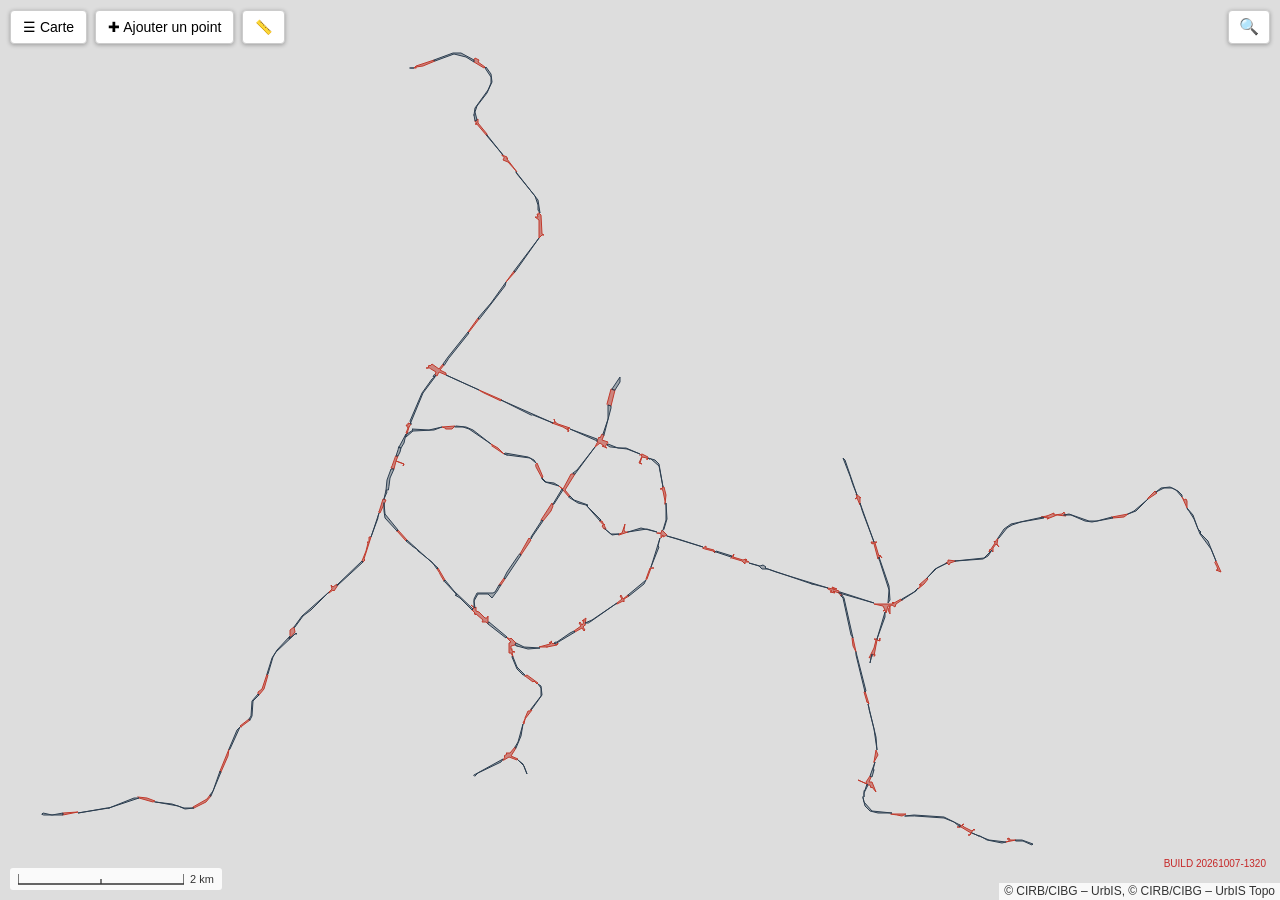
==== commit 4743de53: "Catalogues déplacés dans le dossier de leur couche (data/urbis-topo/, data/plans-patrimoine/) catalo" ====
--- a/index.html
+++ b/index.html
@@ -336,8 +336,8 @@
 
 <script src="./config.js"></script>
 <script src="./src/buildInfo.js"></script>
-<script src="./catalogues/urbis-topo.js"></script>
-<script src="./catalogues/plans-patrimoine.js"></script>
+<script src="./data/urbis-topo/catalogue.js"></script>
+<script src="./data/plans-patrimoine/catalogue.js"></script>
 <script src="./src/admin.js"></script>
 <script src="./src/services.js"></script>
 <script src="./src/layerOpacityStore.js"></script>
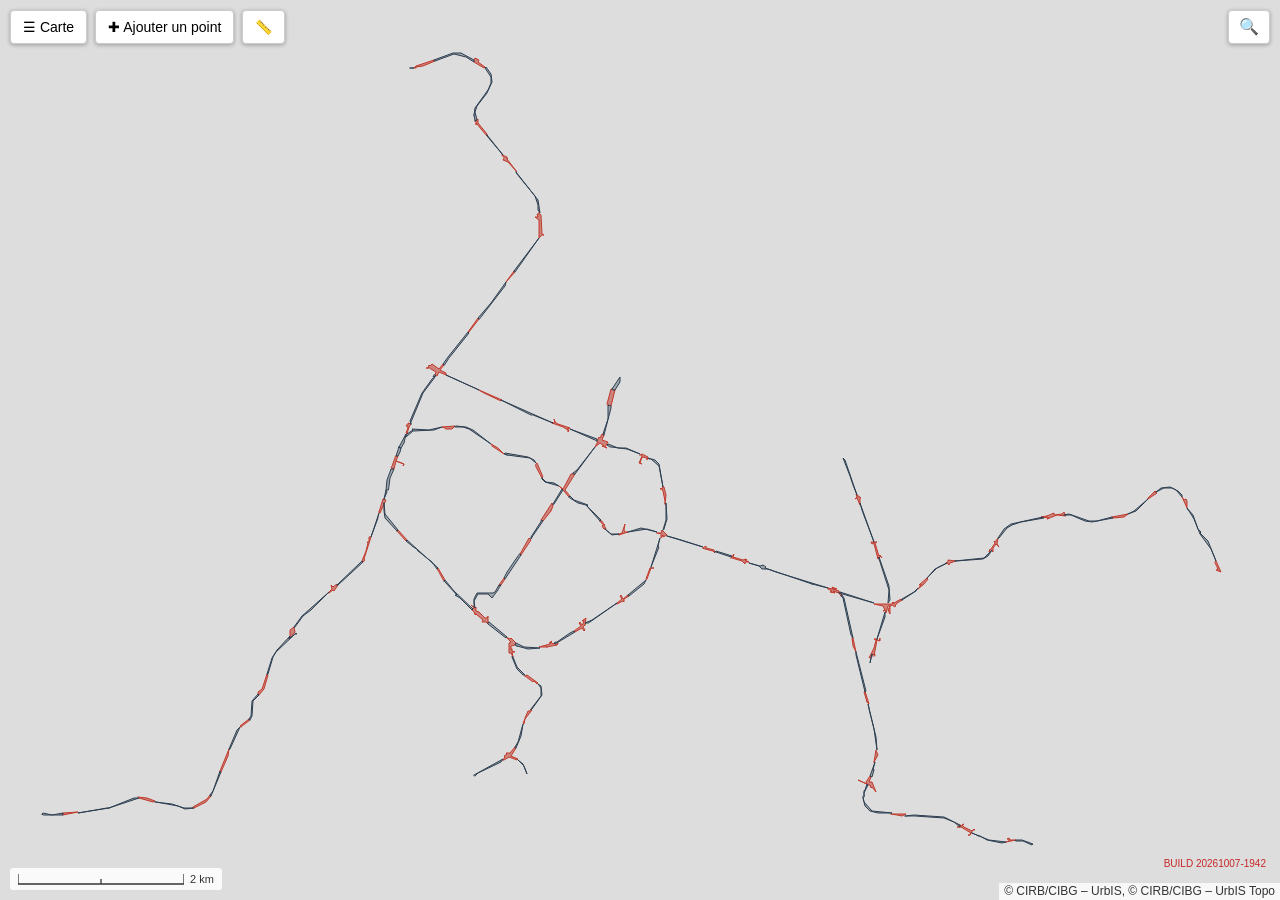
==== commit 88f763e6: "Signalements et demandes : formulaire à listes dépendantes, flux amiante séparé, photos locales, exp" ====
--- a/index.html
+++ b/index.html
@@ -130,6 +130,12 @@
   </div>
   <div class="amgt-opacity-slider-row amgt-hidden" data-layer="points">
     <input type="range" min="0" max="100" value="100" class="amgt-opacity-slider" />
+  </div>
+
+  <div class="amgt-layer-row">
+    <label class="amgt-checkbox-row">
+      <input type="checkbox" id="amgt-layer-amiante" checked /> Amiante (flux séparé)
+    </label>
   </div>
 
   <button id="amgt-reset-view-btn" class="amgt-link-btn" title="Revenir à l'emprise générale du réseau">
@@ -268,7 +274,8 @@
   <button id="amgt-year-latest" class="amgt-chevron-btn" title="Revenir à l'année la plus récente accessible">⏭</button>
 </div>
 
-<!-- Formulaire de création d'un point métier -->
+<!-- Formulaire de création d'un point métier : signalement / demande (vocabulaire
+     data/signalements/vocabulaire.json) ou point libre (ancien format). -->
 <div id="amgt-point-form" class="amgt-hidden">
   <h3>Nouveau point</h3>
   <div class="amgt-form-row">
@@ -278,13 +285,54 @@
     <span>Y Lambert :</span> <span id="amgt-form-y">-</span>
   </div>
   <div class="amgt-form-row">
-    <label for="amgt-form-type">Type</label>
-    <input type="text" id="amgt-form-type" placeholder="ex : ouvrage, défaut, capteur..." />
-  </div>
-  <div class="amgt-form-row">
-    <label for="amgt-form-label">Libellé</label>
-    <input type="text" id="amgt-form-label" placeholder="Nom / description courte" />
-  </div>
+    <label for="amgt-form-nature">Nature</label>
+    <select id="amgt-form-nature">
+      <option value="">— choisir —</option>
+    </select>
+  </div>
+
+  <div id="amgt-form-signalement" class="amgt-hidden">
+    <div class="amgt-form-row">
+      <label for="amgt-form-sig-type">Type</label>
+      <select id="amgt-form-sig-type"></select>
+    </div>
+    <p id="amgt-form-amiante-banner" class="amgt-amiante-banner amgt-hidden">
+      ⚠ Flux amiante : enregistré et exporté séparément des autres points.
+    </p>
+    <div class="amgt-form-row">
+      <label for="amgt-form-domaine" id="amgt-form-domaine-label">Domaine technique</label>
+      <select id="amgt-form-domaine"></select>
+    </div>
+    <div class="amgt-form-row">
+      <label for="amgt-form-date">Date d'observation</label>
+      <input type="date" id="amgt-form-date" />
+    </div>
+    <div class="amgt-form-row">
+      <label for="amgt-form-lieu">Localisation précisée</label>
+      <input type="text" id="amgt-form-lieu" placeholder="station, niveau, local, PK…" maxlength="200" />
+    </div>
+    <div class="amgt-form-row">
+      <label for="amgt-form-description">Description</label>
+      <textarea id="amgt-form-description" rows="3" maxlength="2000"></textarea>
+    </div>
+    <div class="amgt-form-row">
+      <label for="amgt-form-photos">Photos</label>
+      <input type="file" id="amgt-form-photos" accept="image/*" multiple />
+      <div id="amgt-form-photo-list" class="amgt-photo-list"></div>
+    </div>
+  </div>
+
+  <div id="amgt-form-libre" class="amgt-hidden">
+    <div class="amgt-form-row">
+      <label for="amgt-form-type">Type</label>
+      <input type="text" id="amgt-form-type" placeholder="ex : ouvrage, défaut, capteur..." />
+    </div>
+    <div class="amgt-form-row">
+      <label for="amgt-form-label">Libellé</label>
+      <input type="text" id="amgt-form-label" placeholder="Nom / description courte" />
+    </div>
+  </div>
+
   <div class="amgt-form-actions">
     <button id="amgt-form-cancel" class="amgt-btn">Annuler</button>
     <button id="amgt-form-confirm" class="amgt-btn amgt-btn--primary">Enregistrer</button>
@@ -348,6 +396,9 @@
 <script src="./src/peLabelAnchors.js"></script>
 <script src="./src/interstation.js"></script>
 <script src="./src/metroLayer.js"></script>
+<script src="./src/piecesStore.js"></script>
+<script src="./src/zipWriter.js"></script>
+<script src="./src/signalements.js"></script>
 <script src="./src/pointsStore.js"></script>
 <script src="./src/pointsLayer.js"></script>
 <script src="./src/selectionStore.js"></script>
--- a/style.css
+++ b/style.css
@@ -902,3 +902,72 @@
   margin-bottom: 8px;
   border-bottom: 1px solid #ddd;
 }
+
+/* --- Signalements et demandes --- */
+#amgt-point-form {
+  max-height: 80vh;
+  overflow-y: auto;
+  width: 300px;
+}
+
+.amgt-form-row select,
+.amgt-form-row textarea {
+  padding: 5px;
+  font-size: 13px;
+  border: 1px solid #ccc;
+  border-radius: 3px;
+  font-family: inherit;
+}
+
+.amgt-amiante-banner {
+  margin: 0 0 8px 0;
+  padding: 5px 8px;
+  background: #fdecea;
+  border-left: 4px solid #b71c1c;
+  color: #7f0000;
+  font-size: 12px;
+  font-weight: bold;
+}
+
+.amgt-point-marker--amiante .amgt-point-marker__dot {
+  background: #b71c1c;
+  border-radius: 2px;
+  transform: rotate(45deg);
+}
+
+.amgt-photo-list {
+  display: flex;
+  flex-wrap: wrap;
+  gap: 6px;
+  margin-top: 4px;
+}
+
+.amgt-photo-item {
+  position: relative;
+  display: inline-block;
+}
+
+.amgt-photo-item img,
+.amgt-photo-thumb {
+  width: 64px;
+  height: 64px;
+  object-fit: cover;
+  border: 1px solid #ccc;
+  border-radius: 3px;
+}
+
+.amgt-photo-item button {
+  position: absolute;
+  top: -6px;
+  right: -6px;
+  width: 18px;
+  height: 18px;
+  padding: 0;
+  line-height: 16px;
+  border: 0;
+  border-radius: 50%;
+  background: #444;
+  color: #fff;
+  font-size: 10px;
+  cursor: pointer;
+}
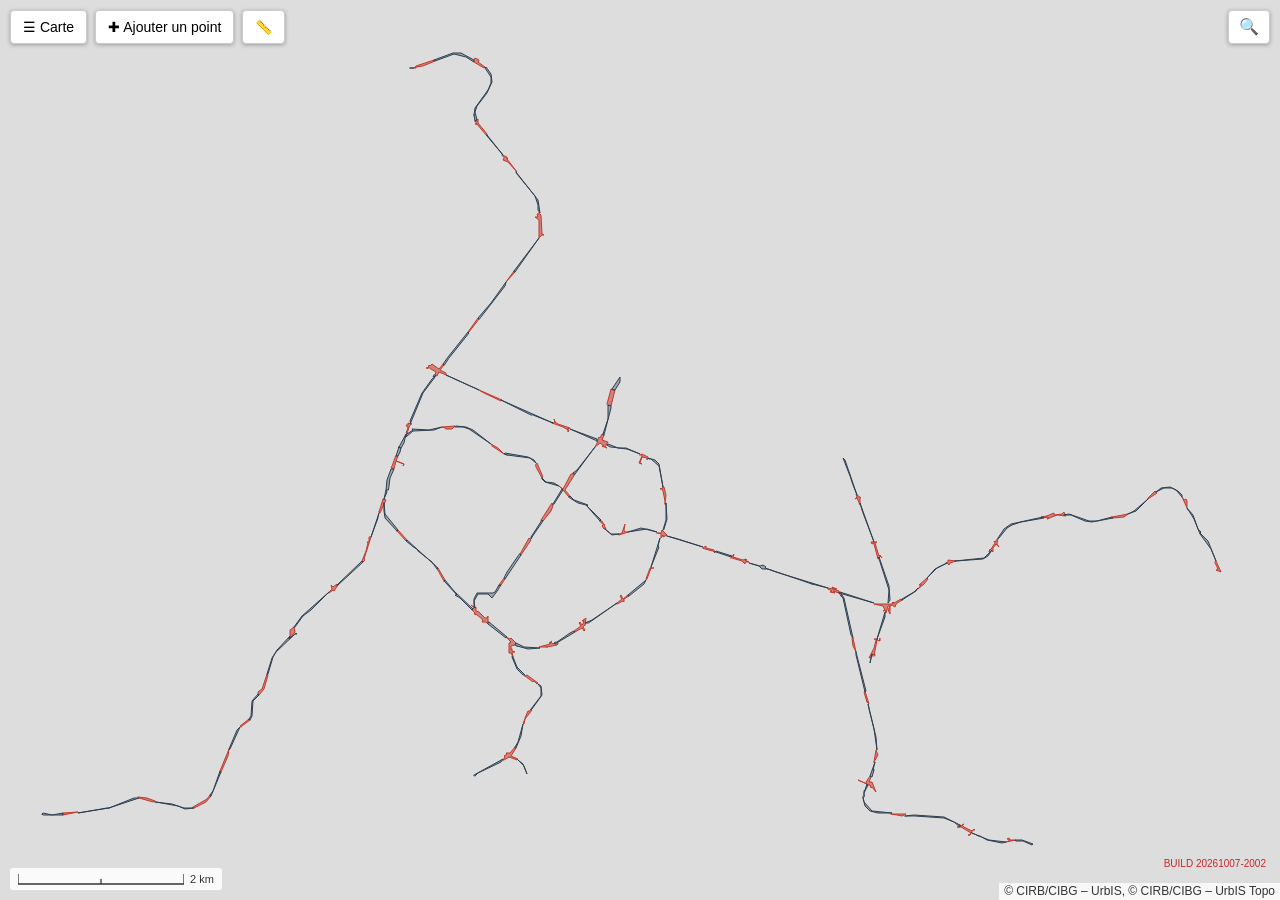
==== commit fed54160: "Signalements : demandeur et référence chez le demandeur (bloc provenance du dépôt) ; build 20261007-" ====
--- a/index.html
+++ b/index.html
@@ -310,6 +310,14 @@
     <div class="amgt-form-row">
       <label for="amgt-form-lieu">Localisation précisée</label>
       <input type="text" id="amgt-form-lieu" placeholder="station, niveau, local, PK…" maxlength="200" />
+    </div>
+    <div class="amgt-form-row">
+      <label for="amgt-form-demandeur">Demandeur</label>
+      <input type="text" id="amgt-form-demandeur" placeholder="qui a demandé ou signalé (service, entreprise, agent…)" maxlength="200" />
+    </div>
+    <div class="amgt-form-row">
+      <label for="amgt-form-ref-demandeur">Référence chez le demandeur</label>
+      <input type="text" id="amgt-form-ref-demandeur" placeholder="son numéro de ticket ou de dossier, s'il en a un" maxlength="100" />
     </div>
     <div class="amgt-form-row">
       <label for="amgt-form-description">Description</label>
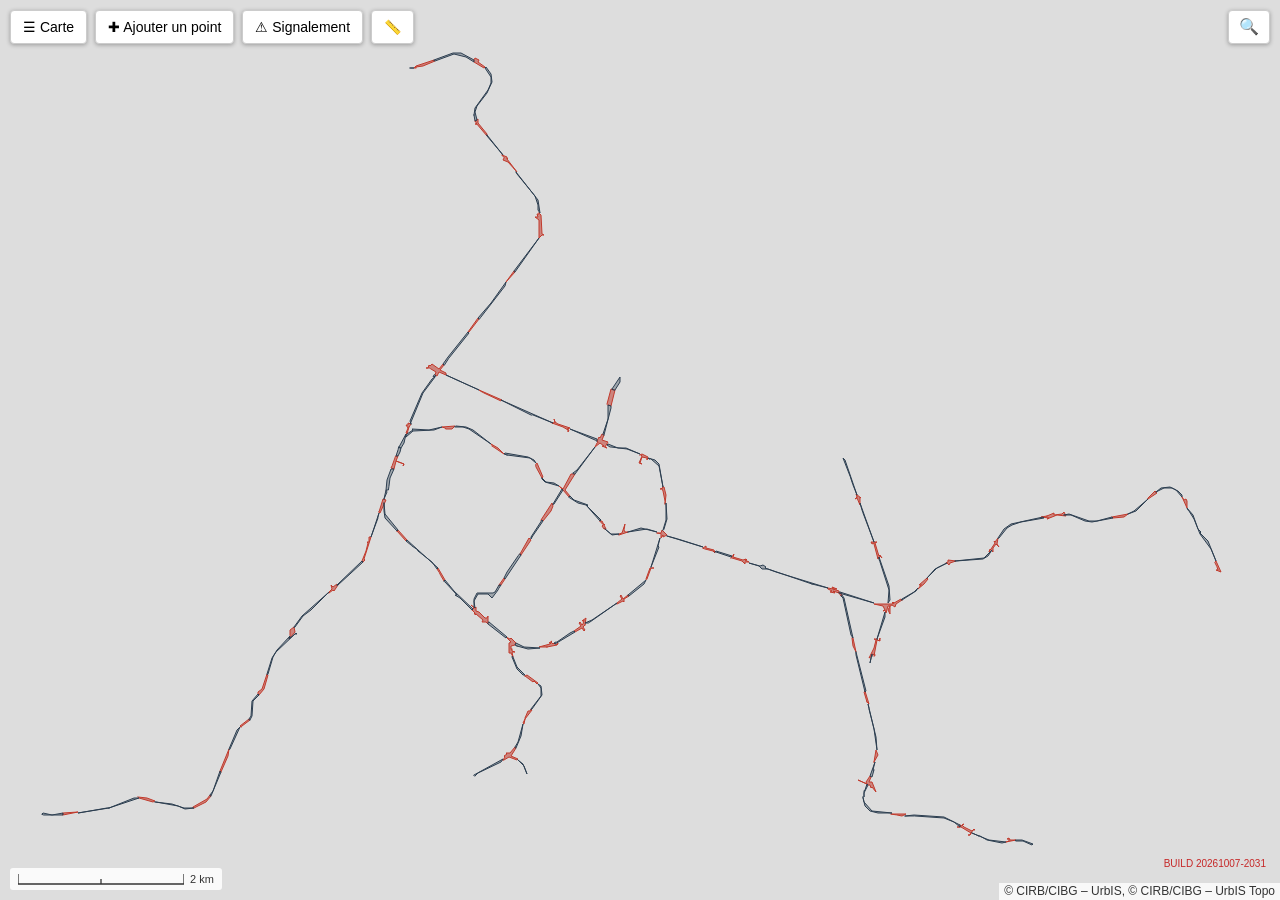
==== commit d77a7bdd: "Signalements : application séparée branchée comme plugin - src/plugins.js : chargeur minimal (config" ====
--- a/index.html
+++ b/index.html
@@ -130,12 +130,6 @@
   </div>
   <div class="amgt-opacity-slider-row amgt-hidden" data-layer="points">
     <input type="range" min="0" max="100" value="100" class="amgt-opacity-slider" />
-  </div>
-
-  <div class="amgt-layer-row">
-    <label class="amgt-checkbox-row">
-      <input type="checkbox" id="amgt-layer-amiante" checked /> Amiante (flux séparé)
-    </label>
   </div>
 
   <button id="amgt-reset-view-btn" class="amgt-link-btn" title="Revenir à l'emprise générale du réseau">
@@ -274,8 +268,7 @@
   <button id="amgt-year-latest" class="amgt-chevron-btn" title="Revenir à l'année la plus récente accessible">⏭</button>
 </div>
 
-<!-- Formulaire de création d'un point métier : signalement / demande (vocabulaire
-     data/signalements/vocabulaire.json) ou point libre (ancien format). -->
+<!-- Formulaire de création d'un point métier -->
 <div id="amgt-point-form" class="amgt-hidden">
   <h3>Nouveau point</h3>
   <div class="amgt-form-row">
@@ -285,62 +278,13 @@
     <span>Y Lambert :</span> <span id="amgt-form-y">-</span>
   </div>
   <div class="amgt-form-row">
-    <label for="amgt-form-nature">Nature</label>
-    <select id="amgt-form-nature">
-      <option value="">— choisir —</option>
-    </select>
-  </div>
-
-  <div id="amgt-form-signalement" class="amgt-hidden">
-    <div class="amgt-form-row">
-      <label for="amgt-form-sig-type">Type</label>
-      <select id="amgt-form-sig-type"></select>
-    </div>
-    <p id="amgt-form-amiante-banner" class="amgt-amiante-banner amgt-hidden">
-      ⚠ Flux amiante : enregistré et exporté séparément des autres points.
-    </p>
-    <div class="amgt-form-row">
-      <label for="amgt-form-domaine" id="amgt-form-domaine-label">Domaine technique</label>
-      <select id="amgt-form-domaine"></select>
-    </div>
-    <div class="amgt-form-row">
-      <label for="amgt-form-date">Date d'observation</label>
-      <input type="date" id="amgt-form-date" />
-    </div>
-    <div class="amgt-form-row">
-      <label for="amgt-form-lieu">Localisation précisée</label>
-      <input type="text" id="amgt-form-lieu" placeholder="station, niveau, local, PK…" maxlength="200" />
-    </div>
-    <div class="amgt-form-row">
-      <label for="amgt-form-demandeur">Demandeur</label>
-      <input type="text" id="amgt-form-demandeur" placeholder="qui a demandé ou signalé (service, entreprise, agent…)" maxlength="200" />
-    </div>
-    <div class="amgt-form-row">
-      <label for="amgt-form-ref-demandeur">Référence chez le demandeur</label>
-      <input type="text" id="amgt-form-ref-demandeur" placeholder="son numéro de ticket ou de dossier, s'il en a un" maxlength="100" />
-    </div>
-    <div class="amgt-form-row">
-      <label for="amgt-form-description">Description</label>
-      <textarea id="amgt-form-description" rows="3" maxlength="2000"></textarea>
-    </div>
-    <div class="amgt-form-row">
-      <label for="amgt-form-photos">Photos</label>
-      <input type="file" id="amgt-form-photos" accept="image/*" multiple />
-      <div id="amgt-form-photo-list" class="amgt-photo-list"></div>
-    </div>
-  </div>
-
-  <div id="amgt-form-libre" class="amgt-hidden">
-    <div class="amgt-form-row">
-      <label for="amgt-form-type">Type</label>
-      <input type="text" id="amgt-form-type" placeholder="ex : ouvrage, défaut, capteur..." />
-    </div>
-    <div class="amgt-form-row">
-      <label for="amgt-form-label">Libellé</label>
-      <input type="text" id="amgt-form-label" placeholder="Nom / description courte" />
-    </div>
-  </div>
-
+    <label for="amgt-form-type">Type</label>
+    <input type="text" id="amgt-form-type" placeholder="ex : ouvrage, défaut, capteur..." />
+  </div>
+  <div class="amgt-form-row">
+    <label for="amgt-form-label">Libellé</label>
+    <input type="text" id="amgt-form-label" placeholder="Nom / description courte" />
+  </div>
   <div class="amgt-form-actions">
     <button id="amgt-form-cancel" class="amgt-btn">Annuler</button>
     <button id="amgt-form-confirm" class="amgt-btn amgt-btn--primary">Enregistrer</button>
@@ -404,9 +348,6 @@
 <script src="./src/peLabelAnchors.js"></script>
 <script src="./src/interstation.js"></script>
 <script src="./src/metroLayer.js"></script>
-<script src="./src/piecesStore.js"></script>
-<script src="./src/zipWriter.js"></script>
-<script src="./src/signalements.js"></script>
 <script src="./src/pointsStore.js"></script>
 <script src="./src/pointsLayer.js"></script>
 <script src="./src/selectionStore.js"></script>
@@ -427,6 +368,7 @@
 <script src="./src/mapMenu.js"></script>
 <script src="./src/settingsPanel.js"></script>
 <script src="./src/searchTool.js"></script>
+<script src="./src/plugins.js"></script>
 <script src="./src/app.js"></script>
 </body>
 </html>
--- a/style.css
+++ b/style.css
@@ -902,72 +902,3 @@
   margin-bottom: 8px;
   border-bottom: 1px solid #ddd;
 }
-
-/* --- Signalements et demandes --- */
-#amgt-point-form {
-  max-height: 80vh;
-  overflow-y: auto;
-  width: 300px;
-}
-
-.amgt-form-row select,
-.amgt-form-row textarea {
-  padding: 5px;
-  font-size: 13px;
-  border: 1px solid #ccc;
-  border-radius: 3px;
-  font-family: inherit;
-}
-
-.amgt-amiante-banner {
-  margin: 0 0 8px 0;
-  padding: 5px 8px;
-  background: #fdecea;
-  border-left: 4px solid #b71c1c;
-  color: #7f0000;
-  font-size: 12px;
-  font-weight: bold;
-}
-
-.amgt-point-marker--amiante .amgt-point-marker__dot {
-  background: #b71c1c;
-  border-radius: 2px;
-  transform: rotate(45deg);
-}
-
-.amgt-photo-list {
-  display: flex;
-  flex-wrap: wrap;
-  gap: 6px;
-  margin-top: 4px;
-}
-
-.amgt-photo-item {
-  position: relative;
-  display: inline-block;
-}
-
-.amgt-photo-item img,
-.amgt-photo-thumb {
-  width: 64px;
-  height: 64px;
-  object-fit: cover;
-  border: 1px solid #ccc;
-  border-radius: 3px;
-}
-
-.amgt-photo-item button {
-  position: absolute;
-  top: -6px;
-  right: -6px;
-  width: 18px;
-  height: 18px;
-  padding: 0;
-  line-height: 16px;
-  border: 0;
-  border-radius: 50%;
-  background: #444;
-  color: #fff;
-  font-size: 10px;
-  cursor: pointer;
-}
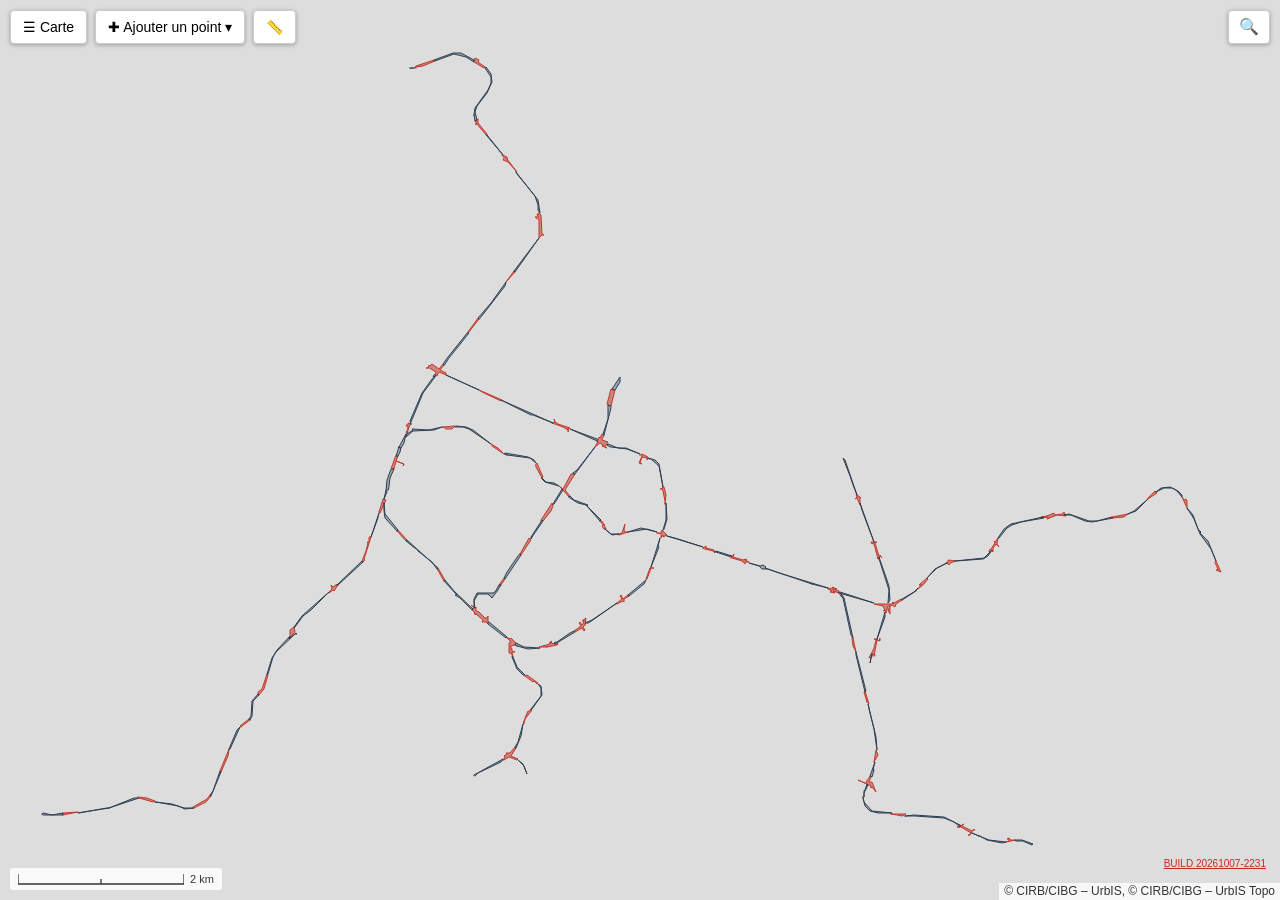
==== commit 963d4186: "Bouton « Ajouter un point » : menu déroulant (Signalement, Point métier, Téléverser les fichiers sur" ====
--- a/index.html
+++ b/index.html
@@ -369,6 +369,7 @@
 <script src="./src/settingsPanel.js"></script>
 <script src="./src/searchTool.js"></script>
 <script src="./src/plugins.js"></script>
+<script src="./src/addPointMenu.js"></script>
 <script src="./src/app.js"></script>
 </body>
 </html>
--- a/style.css
+++ b/style.css
@@ -51,6 +51,38 @@
   background: #2c7a3d;
   color: #fff;
   border-color: #2c7a3d;
+}
+
+/* --- Menu du bouton « Ajouter un point » (addPointMenu.js) --- */
+.amgt-add-point-menu {
+  position: fixed;
+  z-index: 1100;
+  display: flex;
+  flex-direction: column;
+  min-width: 220px;
+  background: #fff;
+  border: 1px solid #ccc;
+  border-radius: 4px;
+  box-shadow: 0 2px 8px rgba(0, 0, 0, 0.35);
+  overflow: hidden;
+}
+
+.amgt-add-point-menu__item {
+  background: #fff;
+  border: 0;
+  border-bottom: 1px solid #eee;
+  padding: 10px 14px;
+  font-size: 14px;
+  text-align: left;
+  cursor: pointer;
+}
+
+.amgt-add-point-menu__item:last-child {
+  border-bottom: 0;
+}
+
+.amgt-add-point-menu__item:hover {
+  background: #f0f0f0;
 }
 
 /* --- Bouton "💾" (screenshotTool.js) --- */
@@ -780,6 +812,11 @@
   padding: 0 4px 2px;
   pointer-events: none;
 }
+.amgt-build-info a {
+  color: inherit;
+  text-decoration: underline;
+  pointer-events: auto;
+}
 
 /* --- Outil de mesure (measureTool.js) --- */
 /* Même technique que .amgt-patrimoine-label : neutralise le fond/bordure
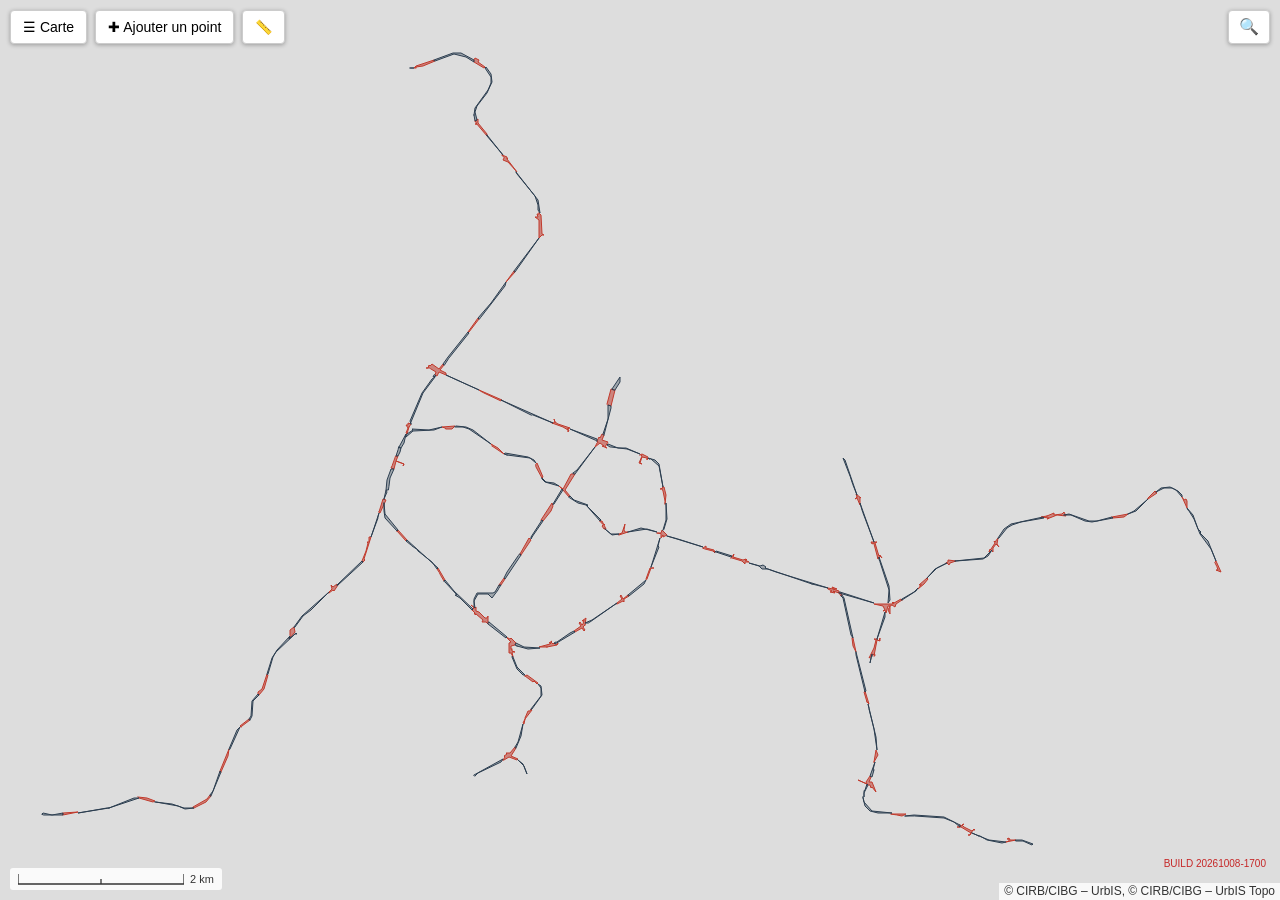
==== commit 92600933: "Page unique home.html?app=carto|signal : routeur, gabarits, squelette SIG4CEM - home.html : gabarits" ====
--- a/index.html
+++ b/index.html
@@ -4,372 +4,15 @@
 <meta charset="UTF-8" />
 <meta name="viewport" content="width=device-width, initial-scale=1.0" />
 <link rel="icon" href="data:," />
-  <title>AMGT4CEM &ndash; Carte du réseau métro</title>
-
-<link rel="stylesheet" href="./vendor/leaflet/leaflet.css" />
-<link rel="stylesheet" href="./style.css" />
+<title>AMGT4CEM</title>
+<!-- Ancienne adresse conservée : renvoie vers l'interface unique home.html (carte par défaut),
+     en gardant les éventuels paramètres reçus. -->
+<script>
+  location.replace('home.html' + (location.search || '?app=carto') + location.hash);
+</script>
+<noscript><meta http-equiv="refresh" content="0; url=home.html?app=carto" /></noscript>
 </head>
 <body>
-
-<div id="map"></div>
-
-<!-- Barre d'outils principale -->
-<div id="amgt-toolbar">
-  <button id="amgt-menu-btn" class="amgt-btn" title="Fond de plan, couches, vue">
-    ☰ Carte
-  </button>
-  <button id="amgt-add-point-btn" class="amgt-btn" title="Ajouter un point">
-    ✚ Ajouter un point
-  </button>
-  <button id="amgt-measure-btn" class="amgt-btn" title="Mesurer un rayon : presser-glisser-relâcher">
-    📏
-  </button>
-</div>
-
-<!-- Sous "☰ Carte" (pas dans la barre d'outils, pour ne pas la faire
-     déborder pendant l'affichage d'une mesure) : visible seulement le
-     temps d'une mesure (measureTool.js, _hideDelayMs). -->
-<button id="amgt-screenshot-btn" class="amgt-btn amgt-hidden" title="Enregistrer la capture de la mesure (image PNG)">
-  💾
-</button>
-
-<!-- Menu : fond de plan, couches visibles, réinitialisation de la vue -->
-<div id="amgt-map-menu" class="amgt-panel amgt-hidden">
-  <h3>Fond de plan</h3>
-  <button id="amgt-settings-btn" class="amgt-map-menu__settings-btn" title="Paramètres des sources de données">
-    ⚙
-  </button>
-  <label class="amgt-radio-row">
-    <input type="radio" name="amgt-basemap" value="urbis" checked /> UrbIS
-  </label>
-  <label class="amgt-radio-row">
-    <input type="radio" name="amgt-basemap" value="bruciel" /> Orthophotos
-  </label>
-
-  <h3>Couches</h3>
-
-  <div class="amgt-layer-row">
-    <label class="amgt-checkbox-row">
-      <input type="checkbox" id="amgt-layer-metro" checked /> Métro
-    </label>
-    <button type="button" class="amgt-opacity-toggle-btn" data-layer="metro" title="Régler l'opacité">
-      <svg viewBox="0 0 16 16" width="16" height="16" aria-hidden="true">
-        <line x1="1" y1="3" x2="15" y2="3" />
-        <circle cx="5" cy="3" r="1.6" />
-        <line x1="1" y1="8" x2="15" y2="8" />
-        <circle cx="11" cy="8" r="1.6" />
-        <line x1="1" y1="13" x2="15" y2="13" />
-        <circle cx="7" cy="13" r="1.6" />
-      </svg>
-    </button>
-  </div>
-  <div class="amgt-opacity-slider-row amgt-hidden" data-layer="metro">
-    <input type="range" min="0" max="100" value="100" class="amgt-opacity-slider" />
-  </div>
-
-  <div class="amgt-layer-row">
-    <label class="amgt-checkbox-row">
-      <input type="checkbox" id="amgt-layer-urbistopo" checked /> UrbIS Topo
-    </label>
-    <button type="button" class="amgt-opacity-toggle-btn" data-layer="urbistopo" title="Régler l'opacité">
-      <svg viewBox="0 0 16 16" width="16" height="16" aria-hidden="true">
-        <line x1="1" y1="3" x2="15" y2="3" />
-        <circle cx="5" cy="3" r="1.6" />
-        <line x1="1" y1="8" x2="15" y2="8" />
-        <circle cx="11" cy="8" r="1.6" />
-        <line x1="1" y1="13" x2="15" y2="13" />
-        <circle cx="7" cy="13" r="1.6" />
-      </svg>
-    </button>
-  </div>
-  <div class="amgt-opacity-slider-row amgt-hidden" data-layer="urbistopo">
-    <input type="range" min="0" max="100" value="100" class="amgt-opacity-slider" />
-    <p class="amgt-topo-edit-hint">
-      <a href="#" id="amgt-topo-edit-link">(modifier la sélection)</a>
-    </p>
-  </div>
-
-  <div class="amgt-layer-row">
-    <label class="amgt-checkbox-row">
-      <input type="checkbox" id="amgt-layer-patrimoine" checked /> Plans patrimoine
-    </label>
-    <button type="button" class="amgt-opacity-toggle-btn" data-layer="patrimoine" title="Régler l'opacité">
-      <svg viewBox="0 0 16 16" width="16" height="16" aria-hidden="true">
-        <line x1="1" y1="3" x2="15" y2="3" />
-        <circle cx="5" cy="3" r="1.6" />
-        <line x1="1" y1="8" x2="15" y2="8" />
-        <circle cx="11" cy="8" r="1.6" />
-        <line x1="1" y1="13" x2="15" y2="13" />
-        <circle cx="7" cy="13" r="1.6" />
-      </svg>
-    </button>
-  </div>
-  <div class="amgt-opacity-slider-row amgt-hidden" data-layer="patrimoine">
-    <input type="range" min="0" max="100" value="100" class="amgt-opacity-slider" />
-    <p class="amgt-topo-edit-hint">
-      <a href="#" id="amgt-patrimoine-edit-link">(modifier la sélection)</a>
-    </p>
-  </div>
-
-  <h3>Points métier</h3>
-
-  <div class="amgt-layer-row">
-    <label class="amgt-checkbox-row">
-      <input type="checkbox" id="amgt-layer-points" checked /> Points métier
-    </label>
-    <button type="button" class="amgt-opacity-toggle-btn" data-layer="points" title="Régler l'opacité">
-      <svg viewBox="0 0 16 16" width="16" height="16" aria-hidden="true">
-        <line x1="1" y1="3" x2="15" y2="3" />
-        <circle cx="5" cy="3" r="1.6" />
-        <line x1="1" y1="8" x2="15" y2="8" />
-        <circle cx="11" cy="8" r="1.6" />
-        <line x1="1" y1="13" x2="15" y2="13" />
-        <circle cx="7" cy="13" r="1.6" />
-      </svg>
-    </button>
-  </div>
-  <div class="amgt-opacity-slider-row amgt-hidden" data-layer="points">
-    <input type="range" min="0" max="100" value="100" class="amgt-opacity-slider" />
-  </div>
-
-  <button id="amgt-reset-view-btn" class="amgt-link-btn" title="Revenir à l'emprise générale du réseau">
-    ⤢ Réinitialiser la vue
-  </button>
-</div>
-
-<!-- Fenêtre de paramètres (⚙), à onglets. Exclusive avec le menu ☰ Carte.
-     Réservée aux administrateurs (mot de passe à venir, voir src/admin.js).
-     Ce sont des paramètres GÉNÉRAUX : enregistrés sur le serveur, communs à
-     tous les visiteurs — pas des réglages de l'appareil.
-     1. Sources : adresses des services externes (UrbIS, orthophotos,
-        géocodeur), à corriger si l'un d'eux change d'adresse.
-     2. Serveur : communication avec le serveur d'enregistrement (relais).
-     3. Données : modifications des données (nouveau shapefile,
-        mode édition des étiquettes de planche). -->
-<div id="amgt-settings-panel" class="amgt-hidden">
-  <div class="amgt-tabs" role="tablist">
-    <button type="button" class="amgt-tab amgt-tab--active" role="tab" data-tab="sources">Sources</button>
-    <button type="button" class="amgt-tab" role="tab" data-tab="server">Serveur</button>
-    <button type="button" class="amgt-tab" role="tab" data-tab="basemaps">Données</button>
-  </div>
-
-  <section class="amgt-tab-pane" data-pane="sources">
-    <h3>Sources de données</h3>
-    <p class="amgt-settings-hint">
-      Paramètres généraux, enregistrés sur le serveur et communs à tous les
-      visiteurs. À corriger uniquement si l'un de ces services externes change
-      d'adresse.
-    </p>
-
-    <label class="amgt-settings-row">
-      Fond UrbIS &mdash; URL du service WMS
-      <input type="text" id="amgt-settings-urbis-url" />
-    </label>
-    <label class="amgt-settings-row">
-      Fond UrbIS &mdash; nom de la couche
-      <input type="text" id="amgt-settings-urbis-layers" />
-    </label>
-    <label class="amgt-settings-row">
-      Orthophotos historiques (1935&ndash;1996) &mdash; URL du service WMS
-      <input type="text" id="amgt-settings-bruciel-hist-url" />
-    </label>
-    <label class="amgt-settings-row">
-      Orthophotos récentes (2004&ndash;2022) &mdash; URL du service WMS
-      <input type="text" id="amgt-settings-bruciel-recent-url" />
-    </label>
-    <label class="amgt-settings-row">
-      Orthophotos Flandre (2000&ndash;2025) &mdash; URL du service WMS
-      <input type="text" id="amgt-settings-flandre-url" />
-    </label>
-    <label class="amgt-settings-row">
-      Recherche d'adresses &mdash; URL du géocodeur
-      <input type="text" id="amgt-settings-geocoder-url" />
-    </label>
-
-    <p id="amgt-settings-sources-status" class="amgt-settings-status" hidden></p>
-
-    <div class="amgt-form-actions">
-      <button id="amgt-settings-save" class="amgt-btn amgt-btn--primary">Enregistrer</button>
-    </div>
-  </section>
-
-  <section class="amgt-tab-pane amgt-hidden" data-pane="server">
-    <h3>Communication avec le serveur</h3>
-    <p class="amgt-settings-hint">
-      Paramètres généraux, enregistrés sur le serveur et communs à tous les
-      visiteurs. Le serveur d'enregistrement (relais) écrit dans le dépôt les
-      modifications faites dans l'application. Enregistrer ici envoie aussi
-      les adresses de l'onglet Sources.
-    </p>
-
-    <label class="amgt-settings-row">
-      Adresse du relais d'enregistrement
-      <input type="text" id="amgt-settings-relay-url" placeholder="https://…workers.dev" autocomplete="off" />
-    </label>
-    <label class="amgt-settings-row">
-      Code administrateur
-      <input type="password" id="amgt-settings-admin-code" autocomplete="off" />
-    </label>
-    <p class="amgt-settings-hint">
-      Le code administrateur n'est jamais enregistré : il n'est gardé que le
-      temps de cet onglet du navigateur, pour s'identifier auprès du relais.
-    </p>
-    <p id="amgt-settings-relay-status" class="amgt-settings-status" hidden></p>
-
-    <div class="amgt-form-actions">
-      <button id="amgt-settings-relay-test" class="amgt-btn">Tester</button>
-      <button id="amgt-settings-relay-save" class="amgt-btn amgt-btn--primary">Enregistrer</button>
-    </div>
-  </section>
-
-  <section class="amgt-tab-pane amgt-hidden" data-pane="basemaps">
-    <h3>Modifications des données</h3>
-    <div class="amgt-settings-action">
-      <button id="amgt-settings-edit-labels" class="amgt-btn amgt-btn--primary">✥ Mode édition</button>
-      <p class="amgt-settings-hint">
-        Affiche les couches « Plans d'ensemble » et « Numéros interstation » et
-        active le mode édition des étiquettes (références de planche, numéros
-        d'interstation) : survol = surbrillance, premier clic = sélection, second
-        clic = modification. Le bouton « ✥ Mode édition » (en bas à droite)
-        affiche l'aide et le suivi.
-      </p>
-    </div>
-
-    <div class="amgt-settings-action">
-      <button id="amgt-settings-load-shapefile" class="amgt-btn" disabled>Charger un nouveau shapefile…</button>
-      <p class="amgt-settings-hint">À venir : remplacer les shapefiles de data/shapefile/ depuis l’application (nécessite l’enregistrement sur le serveur). Le chargement prendra <strong>un ou plusieurs fichiers du dossier</strong> du shapefile (.shp, .dbf, .shx, .prj, .cpg…), pas seulement le .shp.</p>
-    </div>
-  </section>
-</div>
-
-<!-- Recherche (station, tunnel, point métier) : remplace le contrôle de zoom
-     Leaflet en haut à droite. Le zoom reste possible à la molette, au
-     pincement et au double-clic. -->
-<div id="amgt-search-box">
-  <button id="amgt-search-toggle" class="amgt-btn amgt-btn--icon" title="Rechercher une station, un tunnel ou un point">
-    🔍
-  </button>
-  <div id="amgt-search-panel" class="amgt-hidden">
-    <input type="text" id="amgt-search-input" placeholder="Station, tunnel, point..." autocomplete="off" />
-    <ul id="amgt-search-results"></ul>
-  </div>
-</div>
-
-<!-- Échec de chargement des données (ex. ouverture en file:// sans serveur HTTP) : message rempli par app.js -->
-<div id="amgt-load-error" class="amgt-banner amgt-hidden"></div>
-
-<!-- Navigation temporelle orthophotos (visible uniquement quand ce fond est actif) -->
-<div id="amgt-year-slider-bar" class="amgt-hidden">
-  <button id="amgt-year-prev" class="amgt-chevron-btn" title="Année accessible précédente">‹</button>
-  <button id="amgt-bruciel-year-label" type="button" disabled>&hellip;</button>
-  <!-- Logo de l'entité dont l'orthophoto est affichée (voir mapMenu.js) -->
-  <img id="amgt-source-logo" class="amgt-hidden" width="22" height="22" alt="" />
-  <button id="amgt-year-next" class="amgt-chevron-btn" title="Année accessible suivante">›</button>
-  <button id="amgt-year-latest" class="amgt-chevron-btn" title="Revenir à l'année la plus récente accessible">⏭</button>
-</div>
-
-<!-- Formulaire de création d'un point métier -->
-<div id="amgt-point-form" class="amgt-hidden">
-  <h3>Nouveau point</h3>
-  <div class="amgt-form-row">
-    <span>X Lambert :</span> <span id="amgt-form-x">-</span>
-  </div>
-  <div class="amgt-form-row">
-    <span>Y Lambert :</span> <span id="amgt-form-y">-</span>
-  </div>
-  <div class="amgt-form-row">
-    <label for="amgt-form-type">Type</label>
-    <input type="text" id="amgt-form-type" placeholder="ex : ouvrage, défaut, capteur..." />
-  </div>
-  <div class="amgt-form-row">
-    <label for="amgt-form-label">Libellé</label>
-    <input type="text" id="amgt-form-label" placeholder="Nom / description courte" />
-  </div>
-  <div class="amgt-form-actions">
-    <button id="amgt-form-cancel" class="amgt-btn">Annuler</button>
-    <button id="amgt-form-confirm" class="amgt-btn amgt-btn--primary">Enregistrer</button>
-  </div>
-</div>
-
-<!-- Sélecteur plein écran du catalogue UrbIS Topo (grouper par thème + recherche) -->
-<div id="amgt-topo-picker" class="amgt-hidden amgt-fs-picker">
-  <div class="amgt-fs-picker-header">
-    <h2>Objets UrbIS Topo à afficher</h2>
-    <div class="amgt-fs-picker-header-actions">
-      <button id="amgt-topo-picker-save-default" class="amgt-btn amgt-btn--icon" title="Enregistrer mes préférences (sélection locale, propre à cet appareil)">
-        💾
-      </button>
-      <button id="amgt-topo-picker-close" class="amgt-btn" title="Retour à la carte">✕ Fermer</button>
-    </div>
-  </div>
-  <input
-    type="text"
-    id="amgt-topo-picker-search"
-    class="amgt-fs-picker-search"
-    placeholder="Rechercher un type d'objet..."
-    autocomplete="off"
-  />
-  <div id="amgt-topo-picker-content" class="amgt-fs-picker-content"></div>
-  <div id="amgt-topo-picker-default-bar"></div>
-</div>
-
-<!-- Sélecteur plein écran des couches "Plans patrimoine" (mêmes classes que
-     le sélecteur UrbIS Topo ci-dessus, sans recherche : peu d'entrées) -->
-<div id="amgt-patrimoine-picker" class="amgt-hidden amgt-fs-picker">
-  <div class="amgt-fs-picker-header">
-    <h2>Plans patrimoine à afficher</h2>
-    <div class="amgt-fs-picker-header-actions">
-      <button id="amgt-patrimoine-picker-save-default" class="amgt-btn amgt-btn--icon" title="Enregistrer mes préférences (sélection locale, propre à cet appareil)">
-        💾
-      </button>
-      <button id="amgt-patrimoine-picker-close" class="amgt-btn" title="Retour à la carte">✕ Fermer</button>
-    </div>
-  </div>
-  <div id="amgt-patrimoine-picker-content" class="amgt-fs-picker-content"></div>
-  <div id="amgt-patrimoine-picker-default-bar"></div>
-</div>
-
-<script src="./vendor/leaflet/leaflet.js"></script>
-<script src="./vendor/proj4/proj4.js"></script>
-<script src="./vendor/proj4leaflet/proj4leaflet.js"></script>
-<script src="./vendor/html2canvas/html2canvas.min.js"></script>
-
-<script src="./config.js"></script>
-<script src="./src/buildInfo.js"></script>
-<script src="./data/urbis-topo/catalogue.js"></script>
-<script src="./data/plans-patrimoine/catalogue.js"></script>
-<script src="./src/admin.js"></script>
-<script src="./src/services.js"></script>
-<script src="./src/layerOpacityStore.js"></script>
-<script src="./src/crs.js"></script>
-<script src="./src/shpLoader.js"></script>
-<script src="./src/referentiel.js"></script>
-<script src="./src/scaledText.js"></script>
-<script src="./src/peLabelAnchors.js"></script>
-<script src="./src/interstation.js"></script>
-<script src="./src/metroLayer.js"></script>
-<script src="./src/pointsStore.js"></script>
-<script src="./src/pointsLayer.js"></script>
-<script src="./src/selectionStore.js"></script>
-<script src="./src/pickerDefaultBar.js"></script>
-<script src="./src/urbisTopoSelectionStore.js"></script>
-<script src="./src/urbisTopoLayer.js"></script>
-<script src="./src/urbisTopoPicker.js"></script>
-<script src="./src/patrimoineSelectionStore.js"></script>
-<script src="./src/patrimoineLayer.js"></script>
-<script src="./src/patrimoinePicker.js"></script>
-<script src="./src/addPointTool.js"></script>
-<script src="./src/measureTool.js"></script>
-<script src="./src/screenshotTool.js"></script>
-<script src="./src/scaleControl.js"></script>
-<script src="./src/buildInfoControl.js"></script>
-<script src="./src/creditsLayout.js"></script>
-<script src="./src/basemap.js"></script>
-<script src="./src/mapMenu.js"></script>
-<script src="./src/settingsPanel.js"></script>
-<script src="./src/searchTool.js"></script>
-<script src="./src/plugins.js"></script>
-<script src="./src/addPointMenu.js"></script>
-<script src="./src/app.js"></script>
+<p><a href="home.html?app=carto">Ouvrir AMGT4CEM (carte)</a> &middot; <a href="home.html?app=signal">Ouvrir SIG4CEM (saisie)</a></p>
 </body>
 </html>
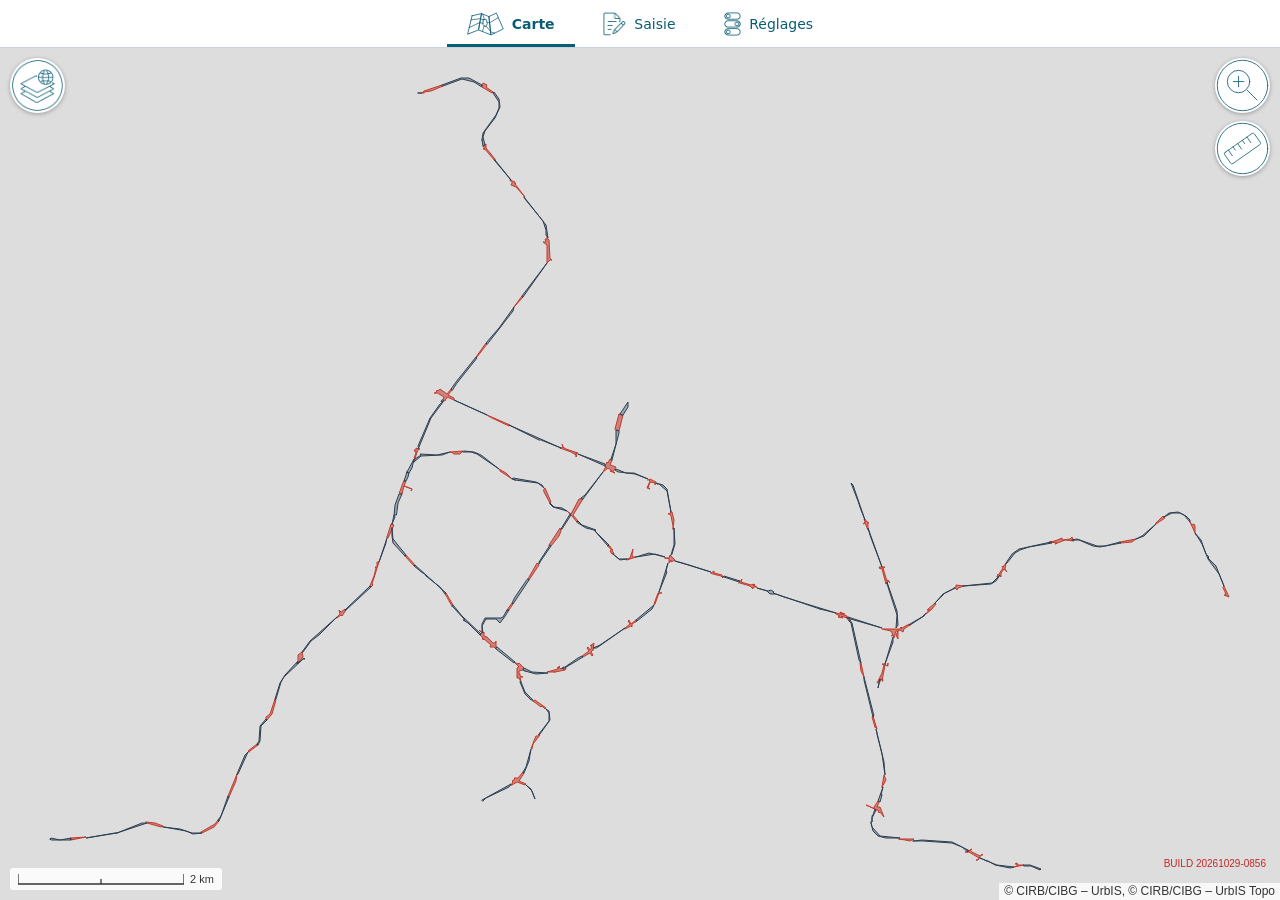
==== commit 7850fda8: "Bascule : la nouvelle interface (?page=) devient l'interface par défaut ; ancienne gardée en repli ?" ====
--- a/index.html
+++ b/index.html
@@ -8,11 +8,11 @@
 <!-- Ancienne adresse conservée : renvoie vers l'interface unique home.html (carte par défaut),
      en gardant les éventuels paramètres reçus. -->
 <script>
-  location.replace('home.html' + (location.search || '?app=carto') + location.hash);
+  location.replace('home.html' + (location.search || '?page=carto') + location.hash);
 </script>
-<noscript><meta http-equiv="refresh" content="0; url=home.html?app=carto" /></noscript>
+<noscript><meta http-equiv="refresh" content="0; url=home.html?page=carto" /></noscript>
 </head>
 <body>
-<p><a href="home.html?app=carto">Ouvrir AMGT4CEM (carte)</a> &middot; <a href="home.html?app=signal">Ouvrir SIG4CEM (saisie)</a></p>
+<p><a href="home.html?page=carto">Ouvrir AMGT4CEM (carte)</a> &middot; <a href="home.html?page=signal">Ouvrir SIG4CEM (saisie)</a></p>
 </body>
 </html>
